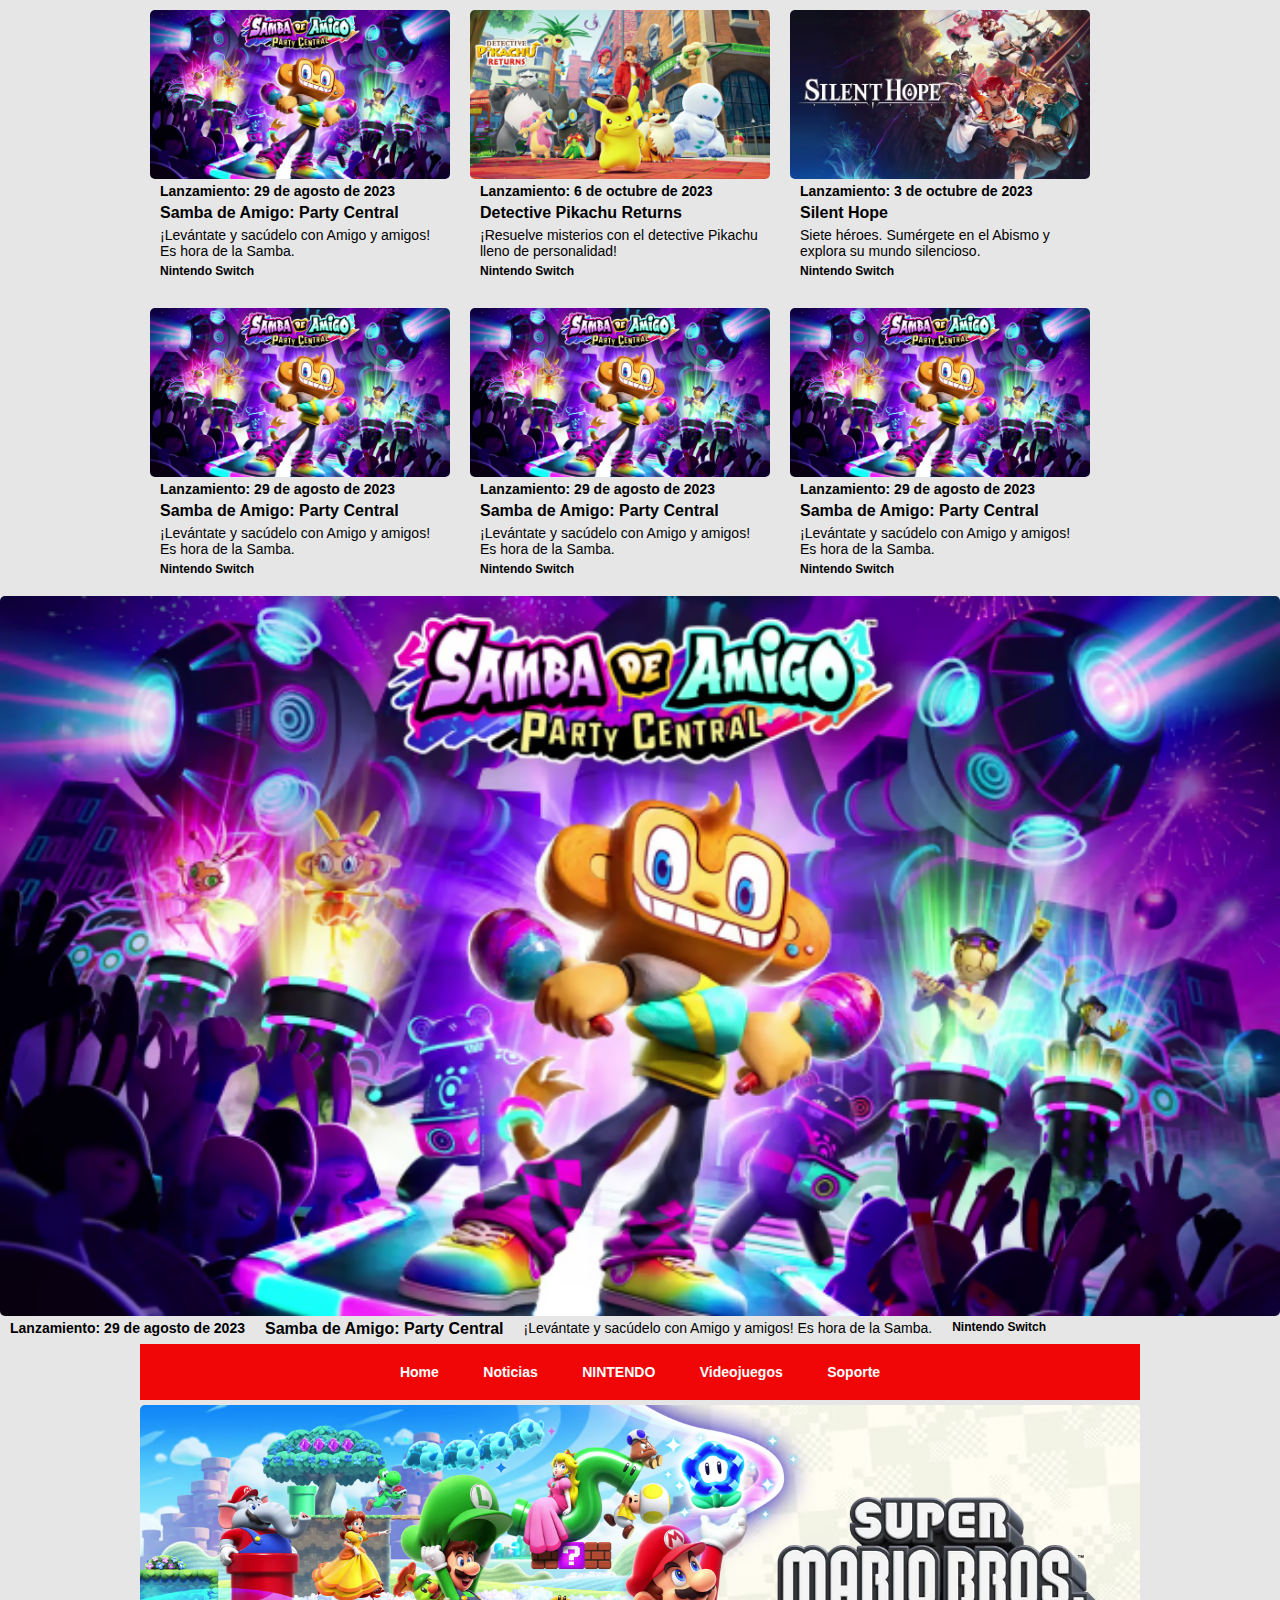
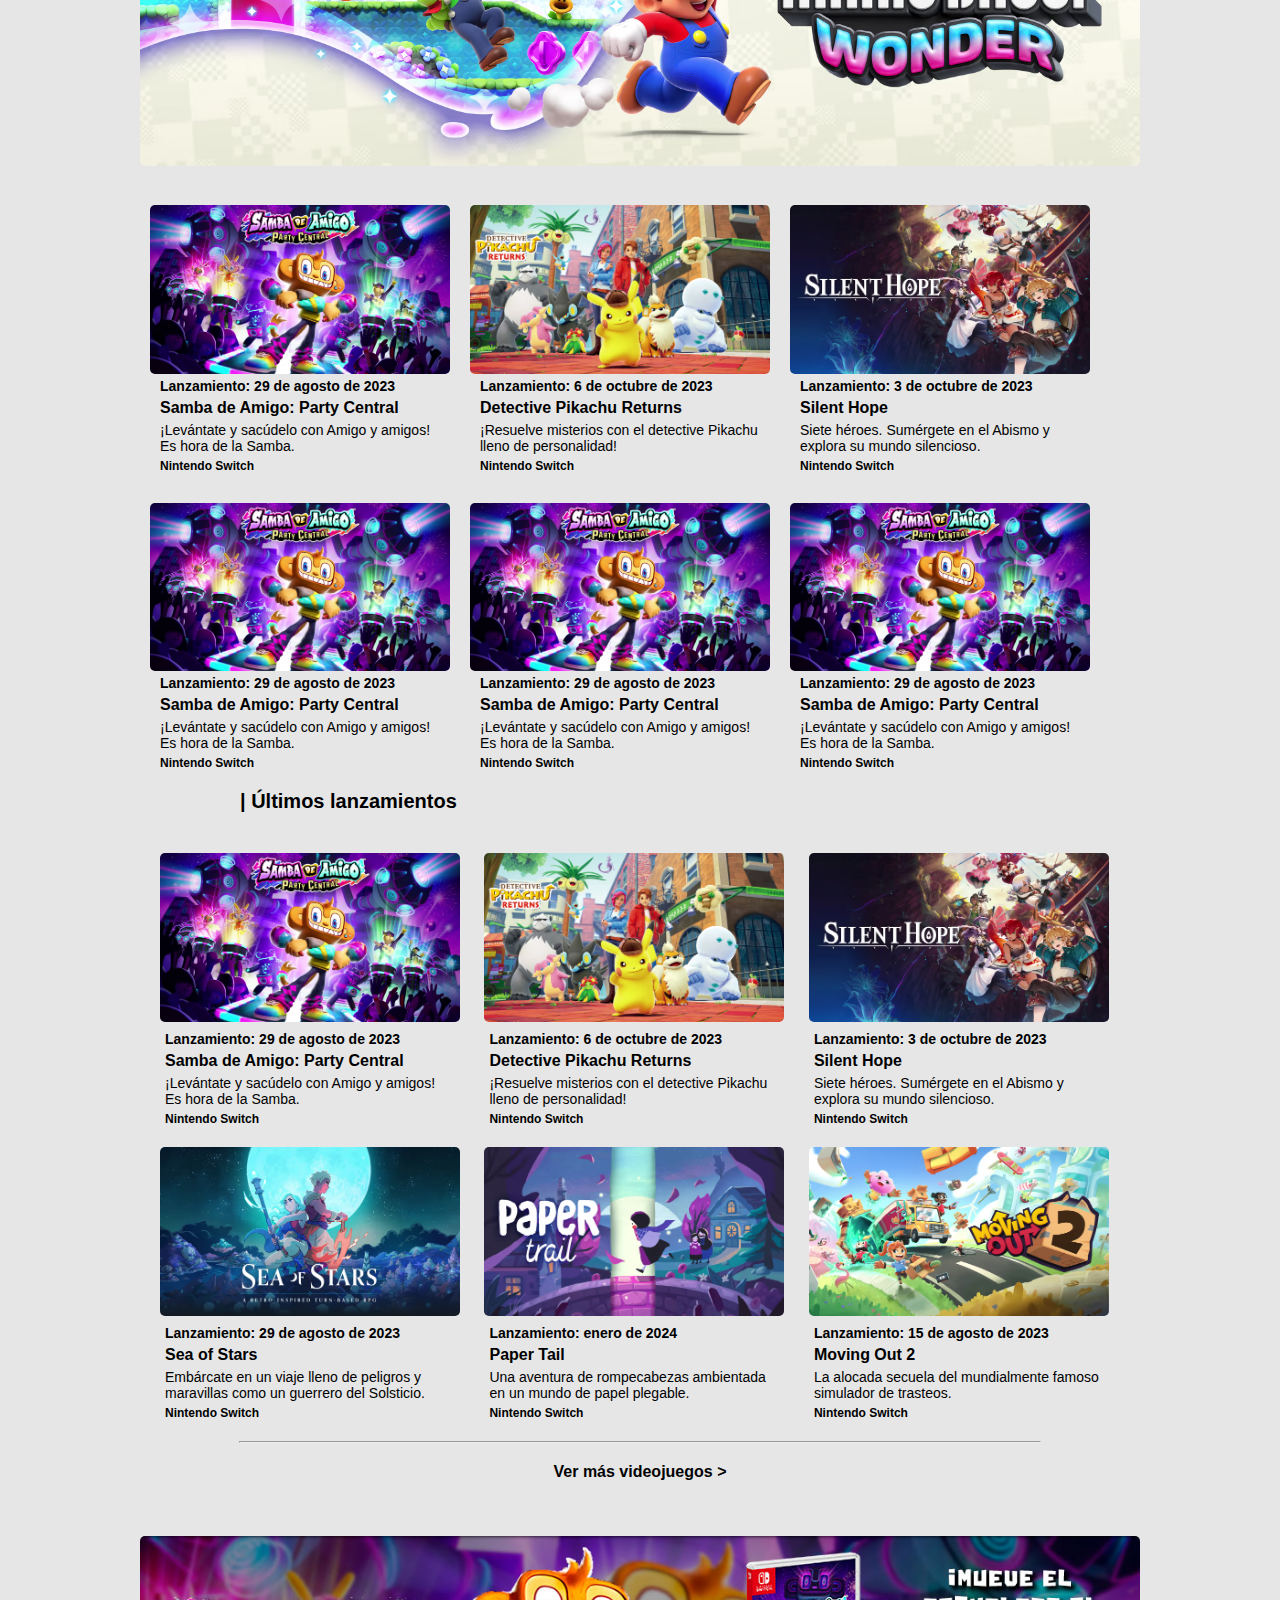
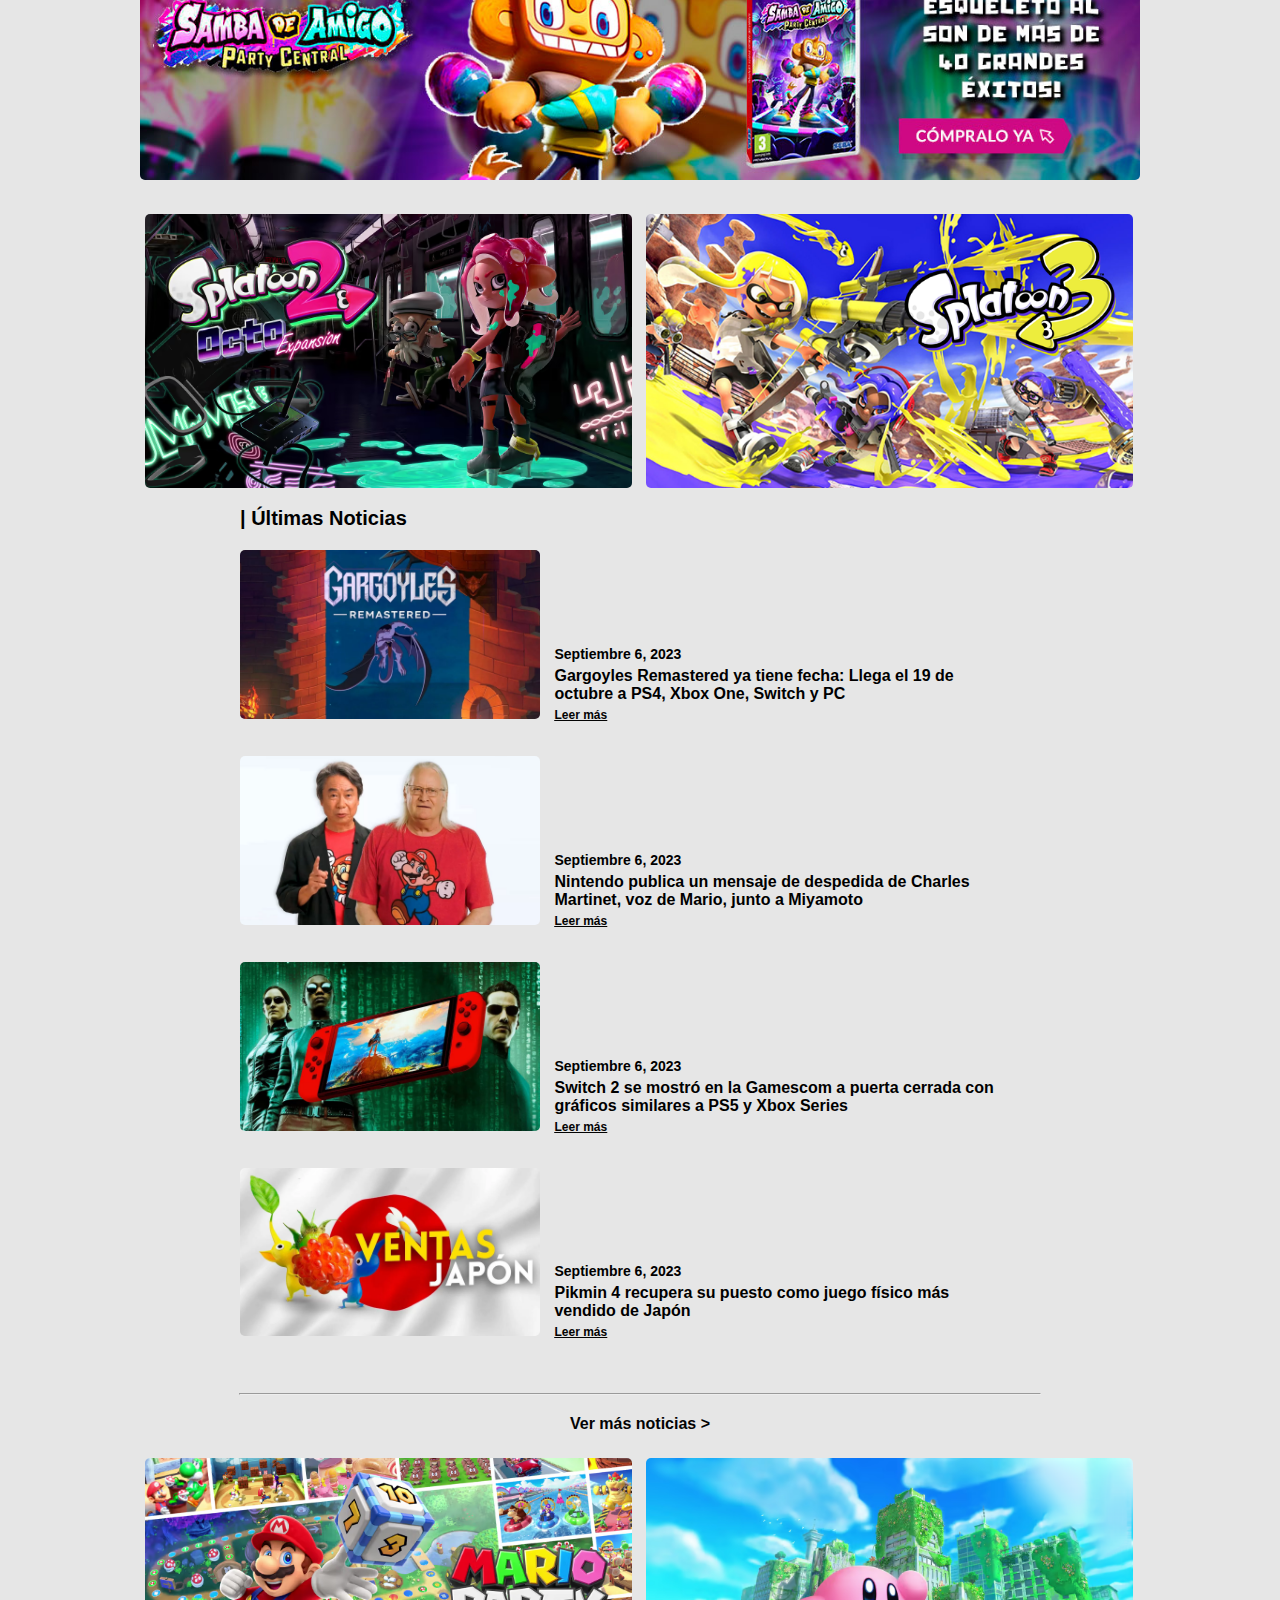
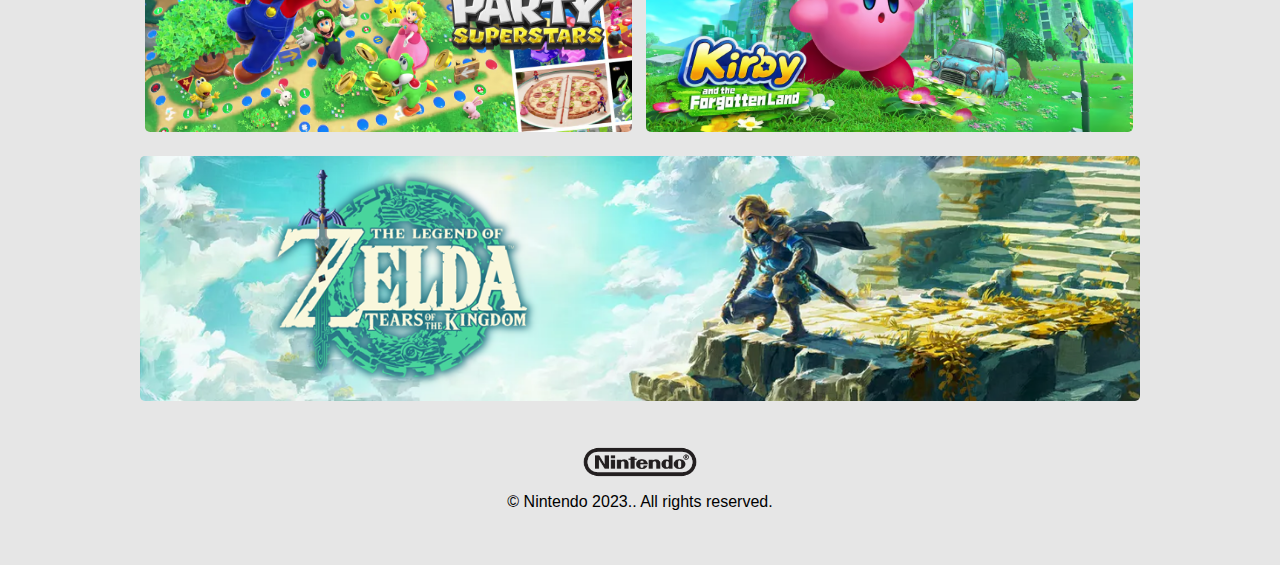
==== index.html @ fca63a93 "Main Page Design" ====
<!DOCTYPE html>
<html lang="en">

<head>
    <meta charset="UTF-8">
    <meta name="viewport" content="width=device-width, initial-scale=1.0">
    <link rel="stylesheet" href="./css/styles.css">
    <title>2daPreEntrega</title>
</head>

<body>


    <div class="flex-container">
        <div class="NintendoGameCard">
            <div class="Gameimg">
                <img src="./assets/img/Games/Samba de Amigo Party Central/Samba-de-Amigo-Party-Central-A.png"
                    alt="Samba de Amigo Party Central">
            </div>
            <div class="gameDate">
                <p>Lanzamiento: 29 de agosto de 2023</p>
            </div>
            <div class="gameTitle">
                <p>Samba de Amigo: Party Central</p>
            </div>
            <div class="gameDescription">
                <p>¡Levántate y sacúdelo con Amigo y amigos! Es hora de la Samba.</p>
            </div>
            <div class="gameReadmore">
                <p>Nintendo Switch</p>
            </div>
        </div>
        <div class="NintendoGameCard">
            <div class="Gameimg">
                <img src="./assets/img/Games/Detective Pikachu Returns/Detective-Pikachu-Returns.png"
                    alt="Detective Pikachu Returns">
            </div>
            <div class="gameDate">
                <p>Lanzamiento: 6 de octubre de 2023</p>
            </div>
            <div class="gameTitle">
                <p>Detective Pikachu Returns</p>
            </div>
            <div class="gameDescription">
                <p>¡Resuelve misterios con el detective Pikachu lleno de personalidad!</p>
            </div>
            <div class="gameReadmore">
                <p>Nintendo Switch</p>
            </div>
        </div>
        <div class="NintendoGameCard">
            <div class="Gameimg">
                <img src="./assets/img/Games/Silent Hope/Silent-Hope-A.png"
                    alt="Silent Hope">
            </div>
            <div class="gameDate">
                <p>Lanzamiento: 3 de octubre de 2023</p>
            </div>
            <div class="gameTitle">
                <p>Silent Hope</p>
            </div>
            <div class="gameDescription">
                <p>Siete héroes. Sumérgete en el Abismo y explora su mundo silencioso.</p>
            </div>
            <div class="gameReadmore">
                <p>Nintendo Switch</p>
            </div>
        </div>
        <div class="NintendoGameCard">
            <div class="Gameimg">
                <img src="./assets/img/Games/Samba de Amigo Party Central/Samba-de-Amigo-Party-Central-A.png"
                    alt="Samba de Amigo Party Central">
            </div>
            <div class="gameDate">
                <p>Lanzamiento: 29 de agosto de 2023</p>
            </div>
            <div class="gameTitle">
                <p>Samba de Amigo: Party Central</p>
            </div>
            <div class="gameDescription">
                <p>¡Levántate y sacúdelo con Amigo y amigos! Es hora de la Samba.</p>
            </div>
            <div class="gameReadmore">
                <p>Nintendo Switch</p>
            </div>
        </div>
        <div class="NintendoGameCard">
            <div class="Gameimg">
                <img src="./assets/img/Games/Samba de Amigo Party Central/Samba-de-Amigo-Party-Central-A.png"
                    alt="Samba de Amigo Party Central">
            </div>
            <div class="gameDate">
                <p>Lanzamiento: 29 de agosto de 2023</p>
            </div>
            <div class="gameTitle">
                <p>Samba de Amigo: Party Central</p>
            </div>
            <div class="gameDescription">
                <p>¡Levántate y sacúdelo con Amigo y amigos! Es hora de la Samba.</p>
            </div>
            <div class="gameReadmore">
                <p>Nintendo Switch</p>
            </div>
        </div>
        <div class="NintendoGameCard">
            <div class="Gameimg">
                <img src="./assets/img/Games/Samba de Amigo Party Central/Samba-de-Amigo-Party-Central-A.png"
                    alt="Samba de Amigo Party Central">
            </div>
            <div class="gameDate">
                <p>Lanzamiento: 29 de agosto de 2023</p>
            </div>
            <div class="gameTitle">
                <p>Samba de Amigo: Party Central</p>
            </div>
            <div class="gameDescription">
                <p>¡Levántate y sacúdelo con Amigo y amigos! Es hora de la Samba.</p>
            </div>
            <div class="gameReadmore">
                <p>Nintendo Switch</p>
            </div>
        </div>
      </div>









    <div class="NintendoGameCard">
        <div class="Gameimg">
            <img src="./assets/img/Games/Samba de Amigo Party Central/Samba-de-Amigo-Party-Central-A.png"
                alt="Samba de Amigo Party Central">
        </div>
        <div class="gameDate">
            <p>Lanzamiento: 29 de agosto de 2023</p>
        </div>
        <div class="gameTitle">
            <p>Samba de Amigo: Party Central</p>
        </div>
        <div class="gameDescription">
            <p>¡Levántate y sacúdelo con Amigo y amigos! Es hora de la Samba.</p>
        </div>
        <div class="gameReadmore">
            <p>Nintendo Switch</p>
        </div>
    </div>








    <div id="landingPage">

        <ul class="nav">
            <li><a href="#">Home</a></li>
            <li><a href="./pages/Noticias.html">Noticias</a></li>
            <li><a href="#">NINTENDO</a></li>
            <li><a href="#">Videojuegos</a></li>
            <li><a href="#">Soporte</a></li>
        </ul>

        <section class="mainBanner">
            <img src="./assets/img/Games/Super Mario Bros Wonder/Super-Mario-Bros-Wonder-Banner.png"
                alt="Super Mario Bros Wonder">
        </section>

        <div class="flex-container">
            <div class="NintendoGameCard">
                <div class="Gameimg">
                    <img src="./assets/img/Games/Samba de Amigo Party Central/Samba-de-Amigo-Party-Central-A.png"
                        alt="Samba de Amigo Party Central">
                </div>
                <div class="gameDate">
                    <p>Lanzamiento: 29 de agosto de 2023</p>
                </div>
                <div class="gameTitle">
                    <p>Samba de Amigo: Party Central</p>
                </div>
                <div class="gameDescription">
                    <p>¡Levántate y sacúdelo con Amigo y amigos! Es hora de la Samba.</p>
                </div>
                <div class="gameReadmore">
                    <p>Nintendo Switch</p>
                </div>
            </div>
            <div class="NintendoGameCard">
                <div class="Gameimg">
                    <img src="./assets/img/Games/Detective Pikachu Returns/Detective-Pikachu-Returns.png"
                        alt="Detective Pikachu Returns">
                </div>
                <div class="gameDate">
                    <p>Lanzamiento: 6 de octubre de 2023</p>
                </div>
                <div class="gameTitle">
                    <p>Detective Pikachu Returns</p>
                </div>
                <div class="gameDescription">
                    <p>¡Resuelve misterios con el detective Pikachu lleno de personalidad!</p>
                </div>
                <div class="gameReadmore">
                    <p>Nintendo Switch</p>
                </div>
            </div>
            <div class="NintendoGameCard">
                <div class="Gameimg">
                    <img src="./assets/img/Games/Silent Hope/Silent-Hope-A.png"
                        alt="Silent Hope">
                </div>
                <div class="gameDate">
                    <p>Lanzamiento: 3 de octubre de 2023</p>
                </div>
                <div class="gameTitle">
                    <p>Silent Hope</p>
                </div>
                <div class="gameDescription">
                    <p>Siete héroes. Sumérgete en el Abismo y explora su mundo silencioso.</p>
                </div>
                <div class="gameReadmore">
                    <p>Nintendo Switch</p>
                </div>
            </div>
            <div class="NintendoGameCard">
                <div class="Gameimg">
                    <img src="./assets/img/Games/Samba de Amigo Party Central/Samba-de-Amigo-Party-Central-A.png"
                        alt="Samba de Amigo Party Central">
                </div>
                <div class="gameDate">
                    <p>Lanzamiento: 29 de agosto de 2023</p>
                </div>
                <div class="gameTitle">
                    <p>Samba de Amigo: Party Central</p>
                </div>
                <div class="gameDescription">
                    <p>¡Levántate y sacúdelo con Amigo y amigos! Es hora de la Samba.</p>
                </div>
                <div class="gameReadmore">
                    <p>Nintendo Switch</p>
                </div>
            </div>
            <div class="NintendoGameCard">
                <div class="Gameimg">
                    <img src="./assets/img/Games/Samba de Amigo Party Central/Samba-de-Amigo-Party-Central-A.png"
                        alt="Samba de Amigo Party Central">
                </div>
                <div class="gameDate">
                    <p>Lanzamiento: 29 de agosto de 2023</p>
                </div>
                <div class="gameTitle">
                    <p>Samba de Amigo: Party Central</p>
                </div>
                <div class="gameDescription">
                    <p>¡Levántate y sacúdelo con Amigo y amigos! Es hora de la Samba.</p>
                </div>
                <div class="gameReadmore">
                    <p>Nintendo Switch</p>
                </div>
            </div>
            <div class="NintendoGameCard">
                <div class="Gameimg">
                    <img src="./assets/img/Games/Samba de Amigo Party Central/Samba-de-Amigo-Party-Central-A.png"
                        alt="Samba de Amigo Party Central">
                </div>
                <div class="gameDate">
                    <p>Lanzamiento: 29 de agosto de 2023</p>
                </div>
                <div class="gameTitle">
                    <p>Samba de Amigo: Party Central</p>
                </div>
                <div class="gameDescription">
                    <p>¡Levántate y sacúdelo con Amigo y amigos! Es hora de la Samba.</p>
                </div>
                <div class="gameReadmore">
                    <p>Nintendo Switch</p>
                </div>
            </div>
          </div>





        <section class="videogamesSection">
            <p class="sectionTitle">| Últimos lanzamientos</p>
            <article class="videogameCard">
                <div class="gameCard">
                    <div class="image-container">
                        <img src="./assets/img/Games/Samba de Amigo Party Central/Samba-de-Amigo-Party-Central-A.png"
                            alt="Samba de Amigo Party Central">
                    </div>
                    <div class="text-container">
                        <div class="date">
                            <p>Lanzamiento: 29 de agosto de 2023</p>
                        </div>
                        <div class="title">
                            <p>Samba de Amigo: Party Central</p>
                        </div>
                        <div class="description">
                            <p>¡Levántate y sacúdelo con Amigo y amigos! Es hora de la Samba.</p>
                        </div>
                        <div class="readmore">
                            <p>Nintendo Switch</p>
                        </div>
                    </div>
                </div>
            </article>
            <article class="videogameCard">
                <div class="gameCard">
                    <div class="image-container">
                        <img src="./assets/img/Games/Detective Pikachu Returns/Detective-Pikachu-Returns.png"
                            alt="Detective Pikachu Returns">
                    </div>
                    <div class="text-container">
                        <div class="date">
                            <p>Lanzamiento: 6 de octubre de 2023</p>
                        </div>
                        <p>
                        <div class="title">
                            <p>Detective Pikachu Returns</p>
                        </div>
                        </p>
                        <div class="description">
                            <p>¡Resuelve misterios con el detective Pikachu lleno de personalidad!</p>
                        </div>
                        <div class="readmore">
                            <p>Nintendo Switch</p>
                        </div>
                    </div>
                </div>
            </article>
            <article class="videogameCard">
                <div class="gameCard">
                    <div class="image-container">
                        <img src="./assets/img/Games/Silent Hope/Silent-Hope-A.png" alt="Silent Hope">
                    </div>
                    <div class="text-container">
                        <div class="date">
                            <p>Lanzamiento: 3 de octubre de 2023</p>
                        </div>
                        <div class="title">
                            <p>Silent Hope</p>
                        </div>
                        <div class="description">
                            <p>Siete héroes. Sumérgete en el Abismo y explora su mundo silencioso.</p>
                        </div>
                        <div class="readmore">
                            <p>Nintendo Switch</p>
                        </div>
                    </div>
                </div>
            </article>
            <article class="videogameCard">
                <div class="gameCard">
                    <div class="image-container">
                        <img src="./assets/img/Games/Sea of Stars/Sea-of-Stars-A.png" alt="Sea of Stars">
                    </div>
                    <div class="text-container">
                        <div class="date">
                            <p>Lanzamiento: 29 de agosto de 2023</p>
                        </div>
                        <div class="title">
                            <p>Sea of Stars</p>
                        </div>
                        <div class="description">
                            <p>Embárcate en un viaje lleno de peligros y maravillas como un guerrero del Solsticio.</p>
                        </div>
                        <div class="readmore">
                            <p>Nintendo Switch</p>
                        </div>
                    </div>
                </div>
            </article>
            <article class="videogameCard">
                <div class="gameCard">
                    <div class="image-container">
                        <img src="./assets/img/Games/Paper Trail/Paper-Trail-A.png" alt="Paper Tail">
                    </div>
                    <div class="text-container">
                        <div class="date">
                            <p>Lanzamiento: enero de 2024</p>
                        </div>
                        <div class="title">
                            <p>Paper Tail</p>
                        </div>
                        <div class="description">
                            <p>Una aventura de rompecabezas ambientada en un mundo de papel plegable.</p>
                        </div>
                        <div class="readmore">
                            <p>Nintendo Switch</p>
                        </div>
                    </div>
                </div>
            </article>
            <article class="videogameCard">
                <div class="gameCard">
                    <div class="image-container">
                        <img src="./assets/img/Games/Moving Out 2/Moving-Out-2-A.png" alt="Moving Out 2">
                    </div>
                    <div class="text-container">
                        <div class="date">
                            <p>Lanzamiento: 15 de agosto de 2023</p>
                        </div>
                        <div class="title">
                            <p>Moving Out 2</p>
                        </div>
                        <div class="description">
                            <p>La alocada secuela del mundialmente famoso simulador de trasteos.</p>
                        </div>
                        <div class="readmore">
                            <p>Nintendo Switch</p>
                        </div>
                    </div>
                </div>
            </article>
            <hr>
            <p class="viewMoreLink"><a href="./pages/Videojuegos.html">Ver más videojuegos ></a></p>
        </section>

        <section class="mainBanner">
            <img src="./assets/img/Banners/Samba-de-Amigo-Party-Central-Banner.jpg" alt="Samba de Amigo Party Central">
        </section>

        <section class="secondaryBanner">
            <div class="Banner">
                <img src="./assets/img/Games/Splatoon 2 Octo Expansion/Splatoon-2-Octo-Expansion-A.png"
                    alt="Splatoon 2 Octo Expansion">
            </div>
            <div class="Banner">
                <img src="./assets/img/Games/Splatoon 3/Splatoon-3.png" alt="Splatoon 3">
            </div>
        </section>



        <section class="newsSection">
            <p class="sectionTitle">| Últimas Noticias</p>
            <article class="news">
                <div class="image-container">
                    <img src="./assets/img/Noticias/A.webp" alt="Gargoyles Remastered">
                </div>
                <div class="news-text-container">
                    <div class="date">
                        <p>Septiembre 6, 2023</p>
                    </div>
                    <div class="title">
                        <p>Gargoyles Remastered ya tiene fecha: Llega el 19 de octubre a PS4, Xbox One, Switch y PC</p>
                    </div>
                    <div class="readmore">
                        <p><a href="#">Leer más</a></p>
                    </div>
                </div>
            </article>
            <article class="news">
                <div class="image-container">
                    <img src="./assets/img/Noticias/B.webp" alt="Mensaje de despedida de Charles Martinet">
                </div>
                <div class="news-text-container">
                    <div class="date">
                        <p>Septiembre 6, 2023</p>
                    </div>
                    <div class="title">
                        <p>Nintendo publica un mensaje de despedida de Charles Martinet, voz de Mario, junto a Miyamoto
                        </p>
                    </div>
                    <div class="readmore">
                        <p><a href="#">Leer más</a></p>
                    </div>
                </div>
            </article>
            <article class="news">
                <div class="image-container">
                    <img src="./assets/img/Noticias/C.webp" alt="Switch 2 se mostró en la Gamescom">
                </div>
                <div class="news-text-container">
                    <div class="date">
                        <p>Septiembre 6, 2023</p>
                    </div>
                    <div class="title">
                        <p>Switch 2 se mostró en la Gamescom a puerta cerrada con gráficos similares a PS5 y Xbox Series
                        </p>
                    </div>
                    <div class="readmore">
                        <p><a href="#">Leer más</a></p>
                    </div>
                </div>
            </article>
            <article class="news">
                <div class="image-container">
                    <img src="./assets/img/Noticias/D.webp" alt="Pikmin 4 más vendido">
                </div>
                <div class="news-text-container">
                    <div class="date">
                        <p>Septiembre 6, 2023</p>
                    </div>
                    <div class="title">
                        <p>Pikmin 4 recupera su puesto como juego físico más vendido de Japón</p>
                    </div>
                    <div class="readmore">
                        <p><a href="#">Leer más</a></p>
                    </div>
                </div>
            </article>
            <hr>
            <p class="viewMoreLink" id="linkBlack"><a href="./pages/Noticias.html">Ver más noticias ></a></p>
        </section>


        <section class="secondaryBanner">
            <div class="Banner">
                <img src="./assets/img/Games/Mario Party Superstars/Mario-Party-Superstars-A.png"
                    alt="Mario Party Superstars">
            </div>
            <div class="Banner">
                <img src="./assets/img/Games/Kirby and the Forgotten Land/Kirby-and the-Forgotten-Land-A.png"
                    alt="Kirby and the Forgotten Land">
            </div>
        </section>

        <section class="mainBanner">
            <img src="./assets/img/Banners/The-Legend-of-Zelda-Tears-of-the-Kingdom-Banner.png"
                alt="The Legend of Zelda Tears of the Kingdom">
        </section>

        <footer>
            <div class="logo">
                <img src="./assets/img/Logos/Nintendo.png" alt="Logo Nintendo">
            </div>
            <p>© Nintendo 2023.. All rights reserved.</p>
        </footer>





    </div>





</body>

</html>
---- css/styles.css ----
* {
    margin: 0;
    padding: 0;
}

@import url('https://fonts.googleapis.com/css2?family=Open+Sans:ital,wght@0,300;0,400;0,500;0,600;0,700;0,800;1,300;1,400;1,500;1,600;1,700;1,800&display=swap');

body {
    font-family: 'Open Sans', sans-serif;
    background-color: rgb(230, 230, 230);
}

#landingPage {
    width: 1000px;
    height: auto;
    background-color: rgb(230, 230, 230);
    margin: auto;
}

.nav {
    background-color: rgb(240, 6, 6);
    list-style-type: none;
    text-align: center;
    margin: 0;
    padding: 0;

}

.nav li {
    display: inline-block;
    font-size: 14px;
    padding: 20px;
    justify-content: center;
}

.nav li a {
    color: rgb(255, 255, 255);
    font-weight: bold;
    text-decoration: none;
}


.mainBanner {
    width: 1000px;
    height: auto;
    padding: 5px 0px 25px 0px;
}

img {
    width: 100%;
    border-radius: 5px;
}

.secondaryBanner {
    width: auto;
    height: auto;
    position: relative;
    align-content: center;
    padding: auto;
    padding-bottom: 10px;
}

.Banner {
    width: 487px;
    height: auto;
    align-content: center;
    padding: 5px;
    display: inline-block;
}



.videogamesSection {
    height: auto;
    align-content: center;
    position: relative;
    padding-bottom: 30px;
}

.videogameCard {
    width: 300px;
    height: 150px;
    margin: 10px;
    display: inline-block;
}

.gameCard {
    width: 300px;
    height: 300px;
    margin-bottom: 300px;
    padding: 10px;

}


.image-container {
    width: 300px;
    height: 150px;
    display: inline-block;
}

.text-container {
    width: 300px;
    height: 130px;

}

.news {
    width: 800px;
    height: auto;
    margin: auto;
    align-items: center;
    position: relative;

}

.sectionTitle {
    width: 800px;
    height: auto;
    margin: auto;
    padding-bottom: 20px;
    font-size: 20px;
    font-weight: 700;
}

.viewMoreLink {
    width: 800px;
    height: auto;
    margin: auto;
    text-align: center;
    padding-bottom: 20px;
    font-size: 16px;
    font-weight: 600;
}

.viewMoreLink a {
    color: rgb(3, 3, 3);
    font-weight: bold;
    text-decoration: none;
}

hr {
    width: 800px;
    margin: auto;
    margin-top: 20px;
    margin-bottom: 20px;
}

.news .readmore {
    text-decoration: underline;
}

.news-image-container {
    width: 300px;
    height: 150px;
    margin: 5px;
    display: inline-block;
}

.news-text-container {
    width: 470px;
    height: 110px;
    margin: 5px;
    display: inline-block;
}

.date {
    margin: 5px;
    font-size: 14px;
    font-weight: 600;
}

.title {
    margin: 5px;
    font-size: 16px;
    font-weight: 600;
}

.description {
    margin: 5px;
    font-size: 14px;
}

.readmore {
    margin: 5px;
    font-size: 12px;
    font-weight: 700;
}

.readmore a {
    color: rgb(3, 3, 3);
    font-weight: bold;
}

.pagination {
    list-style-type: none;
    text-align: center;
    margin: 0;
    padding: 0;

}

.pagination li {
    display: inline-block;
    font-size: 16px;
    padding: 15px;
}

.pagination a {
    color: rgb(3, 3, 3);
    font-weight: bold;
    text-decoration: none;
}



footer {
    width: auto;
    height: 100px;
    text-align: center;
    margin-top: 5px;
    margin-bottom: 30px;
}

.logo {
    width: 150px;
    margin: auto;
}




.flex-container {
    display: flex;
    flex-wrap: wrap;
    width: 1000px;
    height: auto;
    background-color: rgb(230, 230, 230);
    margin: auto;
}

.flex-container > div {
    width: 300px;
    margin: 10px;

}

.NintendoGameCard {
    width: 100%;
    height: auto;
    display: flex;
    flex-wrap: wrap;
}

.NintendoGameCard > .Gameimg {
    width: 100%;
    height: auto;
}

.NintendoGameCard > .gameDate,
.gameTitle,
.gameDescription,
.gameReadmore {
    margin: 0px 10px 5px 10px;
}

.gameDate {
    font-size: 14px;
    font-weight: 600;
}

.gameTitle {
    font-size: 16px;
    font-weight: 600;
}

.gameDescription {
    font-size: 14px;
}

.gameReadmore {
    margin-bottom: 10px;
    font-size: 12px;
    font-weight: 700;
}









@media (min-width: 100px) and (max-width: 800px) {


    #landingPage {
        width: 100%;
        height: auto;
        background-color: rgb(230, 230, 230);
        margin: auto;
    }

    hr {
        width: 200px;
        margin: auto;
        margin-top: 20px;
        margin-bottom: 20px;
    }

    .mainBanner {
        width: 100%;
        height: auto;
        padding: 5px 0px 25px 0px;
    }

    .secondaryBanner {
        width: 100%;
        height: auto;
    }

    .Banner {
        width: 100%;
        height: auto;
        align-content: center;
        padding: 5px;
        display: inline-block;
    }

    .viewMoreLink {
        width: 200px;
        height: auto;
        margin: auto;
        text-align: center;
        padding-bottom: 20px;
        font-size: 16px;
        font-weight: 600;
    }


    .flex-container {
        width: 100%;
        height: auto;
        background-color: rgb(230, 230, 230);
        margin: auto;
        display: flex;
        flex-wrap: nowrap;
        overflow-x: auto;
        -webkit-overflow-scrolling: touch;
        -ms-overflow-style: -ms-autohiding-scrollbar;

    }

    .container::-webkit-scrollbar {
        display: none;
      }

    .flex-container > div {
        width: 300px;
        height: auto;
        flex: 0 0 auto; 
        margin-bottom: auto;

    }

    .NintendoGameCard {
        width: 95%;
        height: auto;
        margin: auto;
        display: flex;
        flex-wrap: wrap;
    }

    .news {
        width: 200px;
        height: auto;
        margin: auto;
        align-items: center;
        position: relative;
        display: none;;
    
    }
    
    .sectionTitle {
        width: 200px;
        height: auto;
        margin: auto;
        padding-bottom: 20px;
        font-size: 20px;
        font-weight: 700;
    }
    
    .viewMoreLink {
        width: 200px;
        height: auto;
        margin: auto;
        text-align: center;
        padding-bottom: 20px;
        font-size: 16px;
        font-weight: 600;
    }

}
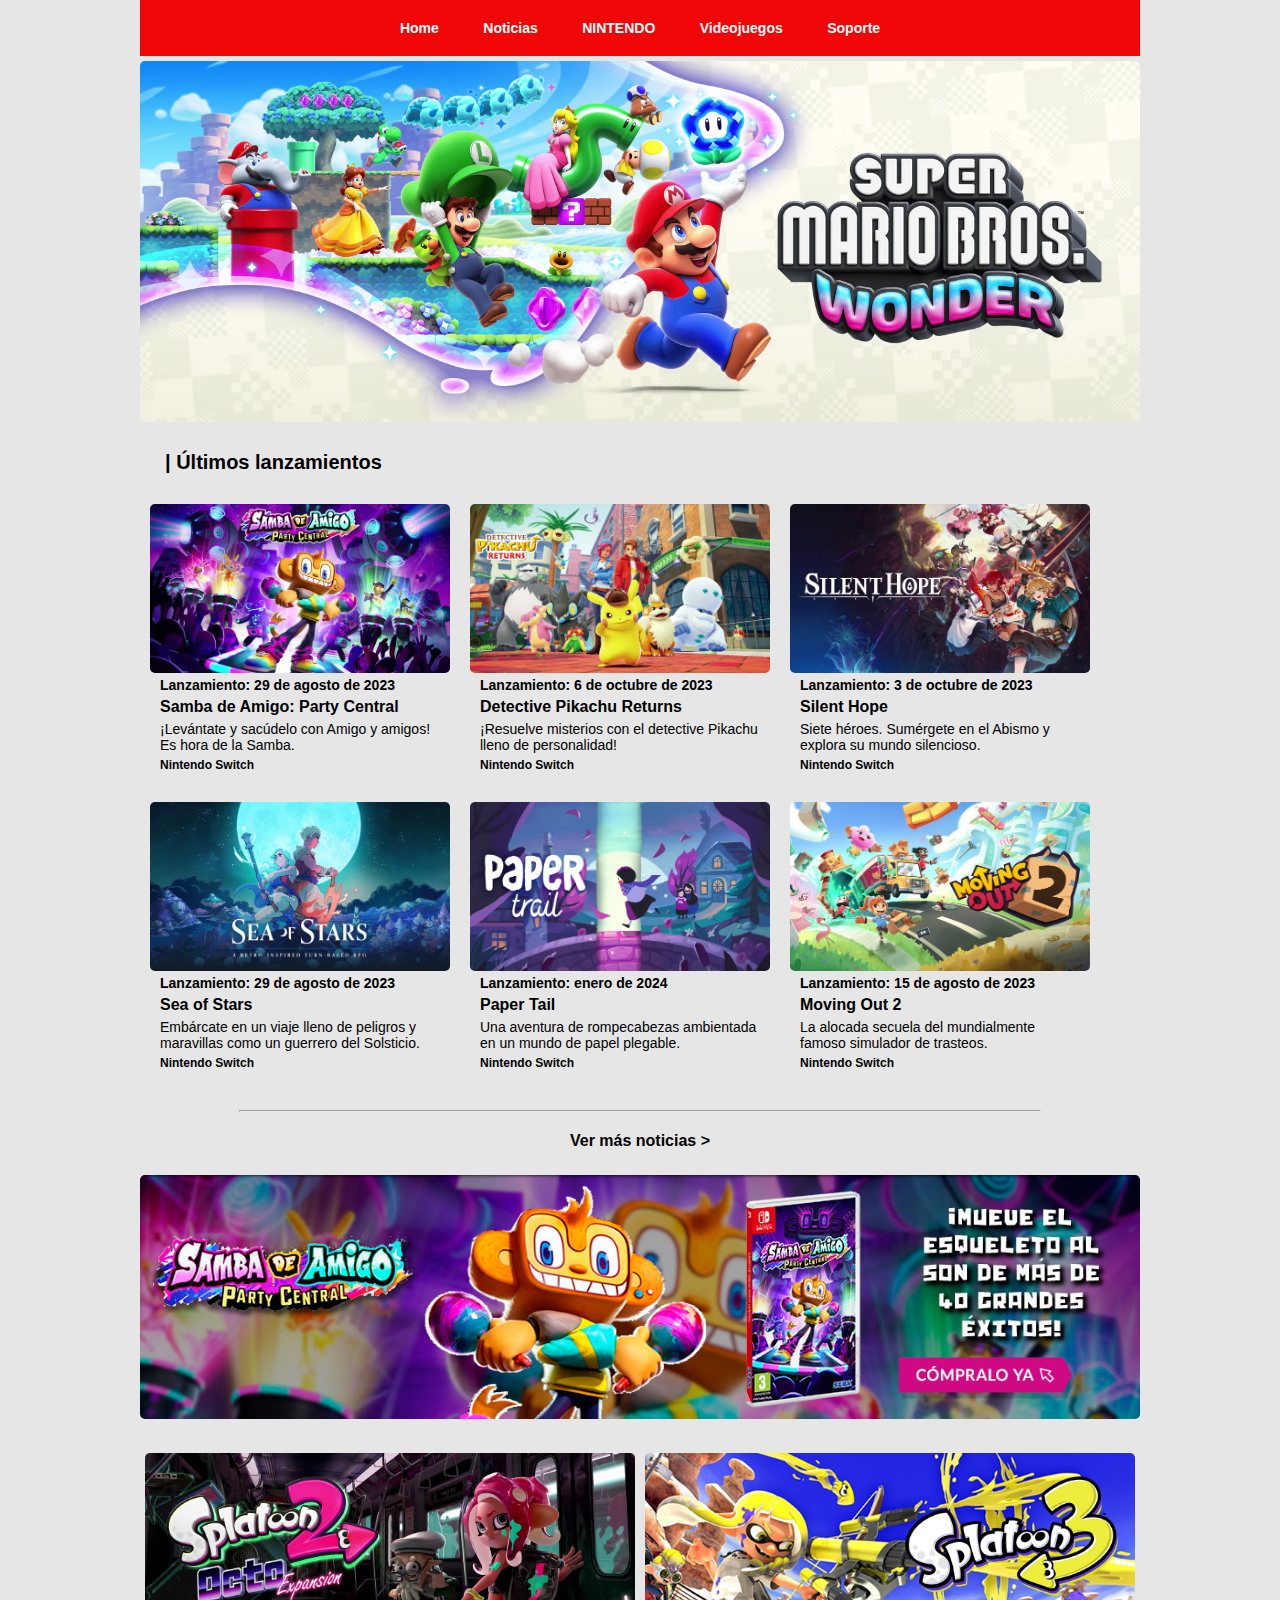
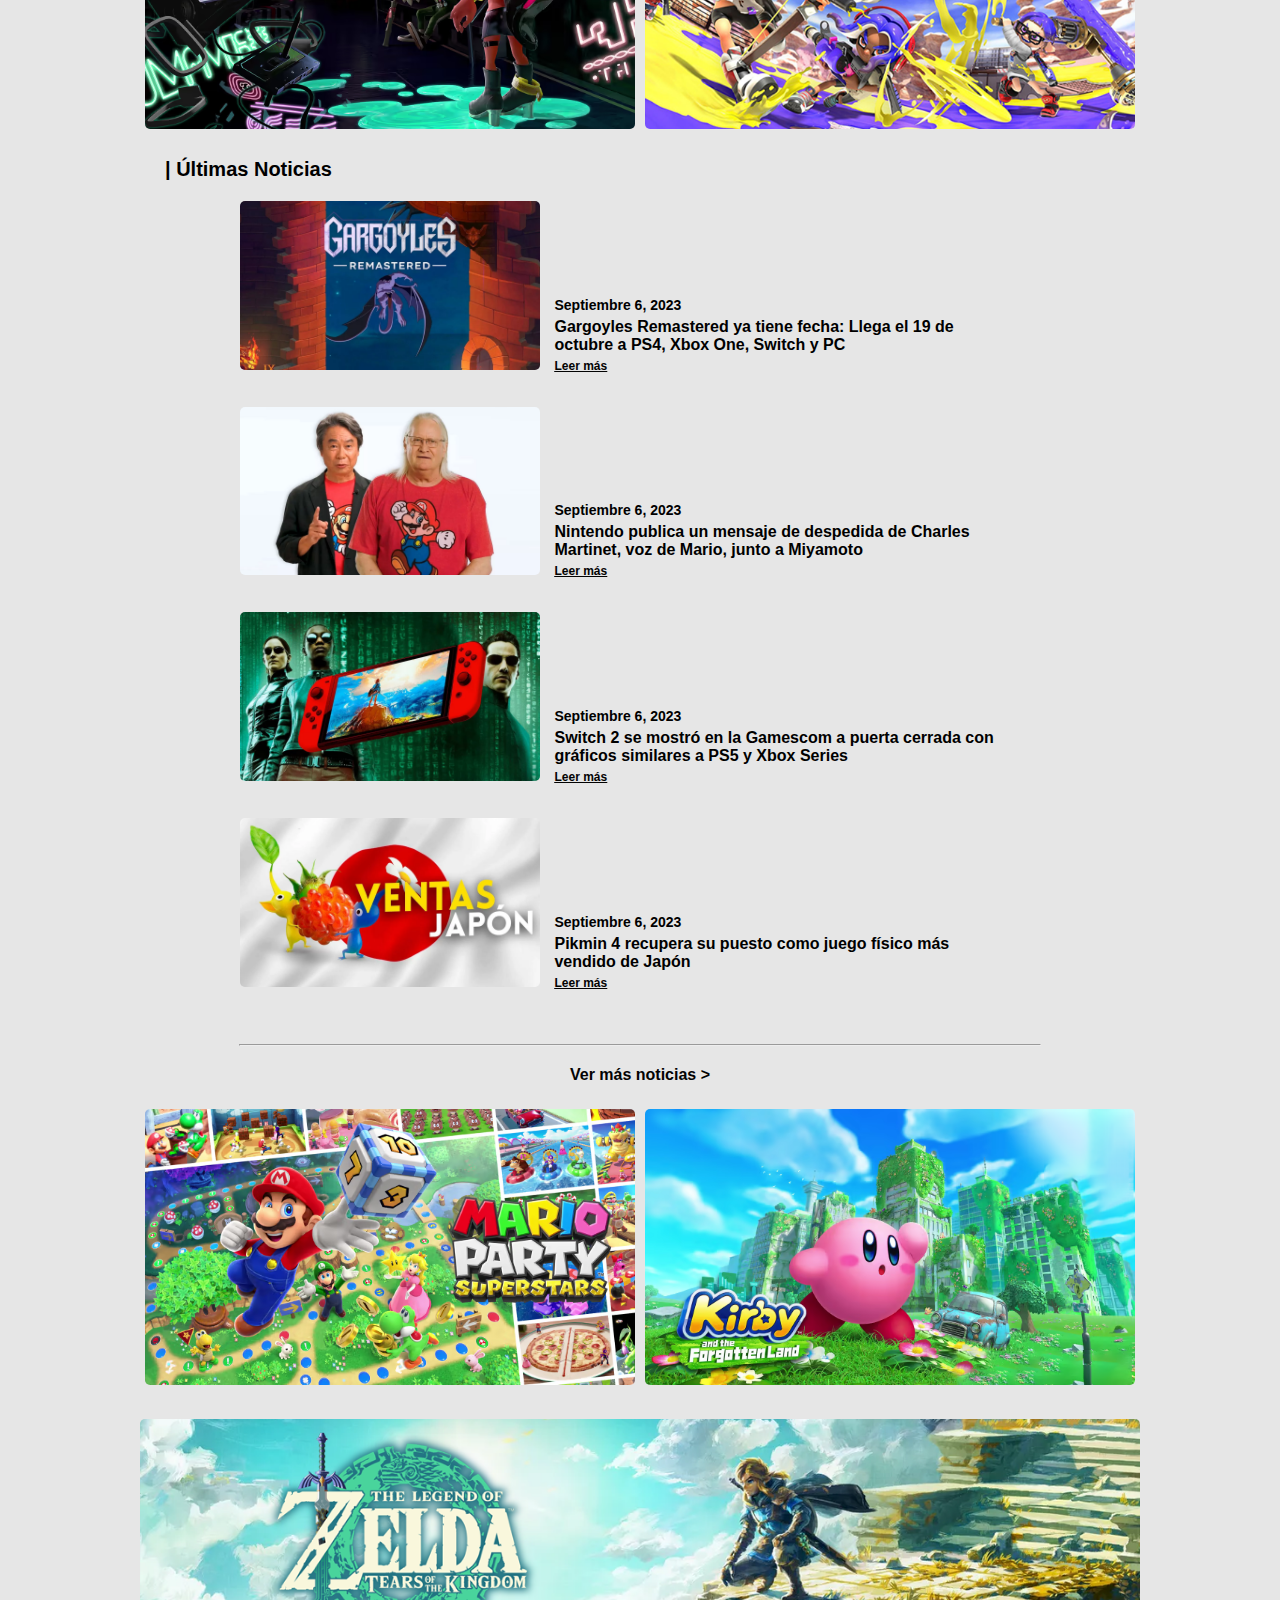
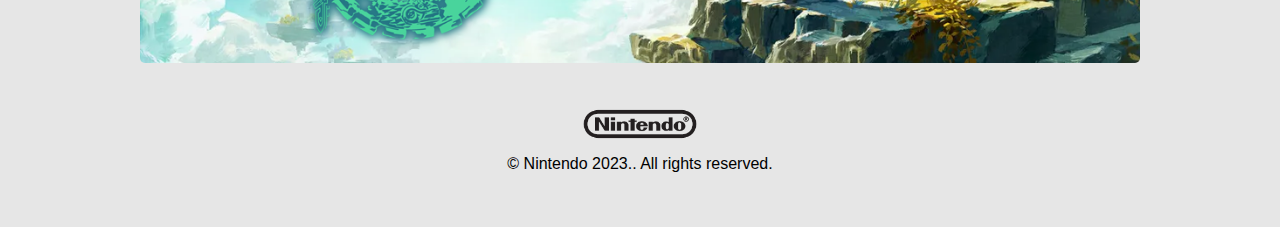
==== commit a6f766c4: "Home Design" ====
--- a/index.html
+++ b/index.html
@@ -9,149 +9,6 @@
 </head>
 
 <body>
-
-
-    <div class="flex-container">
-        <div class="NintendoGameCard">
-            <div class="Gameimg">
-                <img src="./assets/img/Games/Samba de Amigo Party Central/Samba-de-Amigo-Party-Central-A.png"
-                    alt="Samba de Amigo Party Central">
-            </div>
-            <div class="gameDate">
-                <p>Lanzamiento: 29 de agosto de 2023</p>
-            </div>
-            <div class="gameTitle">
-                <p>Samba de Amigo: Party Central</p>
-            </div>
-            <div class="gameDescription">
-                <p>¡Levántate y sacúdelo con Amigo y amigos! Es hora de la Samba.</p>
-            </div>
-            <div class="gameReadmore">
-                <p>Nintendo Switch</p>
-            </div>
-        </div>
-        <div class="NintendoGameCard">
-            <div class="Gameimg">
-                <img src="./assets/img/Games/Detective Pikachu Returns/Detective-Pikachu-Returns.png"
-                    alt="Detective Pikachu Returns">
-            </div>
-            <div class="gameDate">
-                <p>Lanzamiento: 6 de octubre de 2023</p>
-            </div>
-            <div class="gameTitle">
-                <p>Detective Pikachu Returns</p>
-            </div>
-            <div class="gameDescription">
-                <p>¡Resuelve misterios con el detective Pikachu lleno de personalidad!</p>
-            </div>
-            <div class="gameReadmore">
-                <p>Nintendo Switch</p>
-            </div>
-        </div>
-        <div class="NintendoGameCard">
-            <div class="Gameimg">
-                <img src="./assets/img/Games/Silent Hope/Silent-Hope-A.png"
-                    alt="Silent Hope">
-            </div>
-            <div class="gameDate">
-                <p>Lanzamiento: 3 de octubre de 2023</p>
-            </div>
-            <div class="gameTitle">
-                <p>Silent Hope</p>
-            </div>
-            <div class="gameDescription">
-                <p>Siete héroes. Sumérgete en el Abismo y explora su mundo silencioso.</p>
-            </div>
-            <div class="gameReadmore">
-                <p>Nintendo Switch</p>
-            </div>
-        </div>
-        <div class="NintendoGameCard">
-            <div class="Gameimg">
-                <img src="./assets/img/Games/Samba de Amigo Party Central/Samba-de-Amigo-Party-Central-A.png"
-                    alt="Samba de Amigo Party Central">
-            </div>
-            <div class="gameDate">
-                <p>Lanzamiento: 29 de agosto de 2023</p>
-            </div>
-            <div class="gameTitle">
-                <p>Samba de Amigo: Party Central</p>
-            </div>
-            <div class="gameDescription">
-                <p>¡Levántate y sacúdelo con Amigo y amigos! Es hora de la Samba.</p>
-            </div>
-            <div class="gameReadmore">
-                <p>Nintendo Switch</p>
-            </div>
-        </div>
-        <div class="NintendoGameCard">
-            <div class="Gameimg">
-                <img src="./assets/img/Games/Samba de Amigo Party Central/Samba-de-Amigo-Party-Central-A.png"
-                    alt="Samba de Amigo Party Central">
-            </div>
-            <div class="gameDate">
-                <p>Lanzamiento: 29 de agosto de 2023</p>
-            </div>
-            <div class="gameTitle">
-                <p>Samba de Amigo: Party Central</p>
-            </div>
-            <div class="gameDescription">
-                <p>¡Levántate y sacúdelo con Amigo y amigos! Es hora de la Samba.</p>
-            </div>
-            <div class="gameReadmore">
-                <p>Nintendo Switch</p>
-            </div>
-        </div>
-        <div class="NintendoGameCard">
-            <div class="Gameimg">
-                <img src="./assets/img/Games/Samba de Amigo Party Central/Samba-de-Amigo-Party-Central-A.png"
-                    alt="Samba de Amigo Party Central">
-            </div>
-            <div class="gameDate">
-                <p>Lanzamiento: 29 de agosto de 2023</p>
-            </div>
-            <div class="gameTitle">
-                <p>Samba de Amigo: Party Central</p>
-            </div>
-            <div class="gameDescription">
-                <p>¡Levántate y sacúdelo con Amigo y amigos! Es hora de la Samba.</p>
-            </div>
-            <div class="gameReadmore">
-                <p>Nintendo Switch</p>
-            </div>
-        </div>
-      </div>
-
-
-
-
-
-
-
-
-
-    <div class="NintendoGameCard">
-        <div class="Gameimg">
-            <img src="./assets/img/Games/Samba de Amigo Party Central/Samba-de-Amigo-Party-Central-A.png"
-                alt="Samba de Amigo Party Central">
-        </div>
-        <div class="gameDate">
-            <p>Lanzamiento: 29 de agosto de 2023</p>
-        </div>
-        <div class="gameTitle">
-            <p>Samba de Amigo: Party Central</p>
-        </div>
-        <div class="gameDescription">
-            <p>¡Levántate y sacúdelo con Amigo y amigos! Es hora de la Samba.</p>
-        </div>
-        <div class="gameReadmore">
-            <p>Nintendo Switch</p>
-        </div>
-    </div>
-
-
-
-
 
 
 
@@ -167,9 +24,12 @@
         </ul>
 
         <section class="mainBanner">
-            <img src="./assets/img/Games/Super Mario Bros Wonder/Super-Mario-Bros-Wonder-Banner.png"
+            <img id="mainBanner" src="./assets/img/Games/Super Mario Bros Wonder/Super-Mario-Bros-Wonder-Banner.png"
                 alt="Super Mario Bros Wonder">
         </section>
+
+        <section class="sectionTitle">| Últimos lanzamientos</section>
+
 
         <div class="flex-container">
             <div class="NintendoGameCard">
@@ -228,202 +88,64 @@
             </div>
             <div class="NintendoGameCard">
                 <div class="Gameimg">
-                    <img src="./assets/img/Games/Samba de Amigo Party Central/Samba-de-Amigo-Party-Central-A.png"
-                        alt="Samba de Amigo Party Central">
+                    <img src="./assets/img/Games/Sea of Stars/Sea-of-Stars-A.png"
+                        alt="Sea of Stars">
                 </div>
                 <div class="gameDate">
                     <p>Lanzamiento: 29 de agosto de 2023</p>
                 </div>
                 <div class="gameTitle">
-                    <p>Samba de Amigo: Party Central</p>
-                </div>
-                <div class="gameDescription">
-                    <p>¡Levántate y sacúdelo con Amigo y amigos! Es hora de la Samba.</p>
-                </div>
-                <div class="gameReadmore">
-                    <p>Nintendo Switch</p>
-                </div>
-            </div>
-            <div class="NintendoGameCard">
-                <div class="Gameimg">
-                    <img src="./assets/img/Games/Samba de Amigo Party Central/Samba-de-Amigo-Party-Central-A.png"
-                        alt="Samba de Amigo Party Central">
-                </div>
-                <div class="gameDate">
-                    <p>Lanzamiento: 29 de agosto de 2023</p>
-                </div>
-                <div class="gameTitle">
-                    <p>Samba de Amigo: Party Central</p>
-                </div>
-                <div class="gameDescription">
-                    <p>¡Levántate y sacúdelo con Amigo y amigos! Es hora de la Samba.</p>
-                </div>
-                <div class="gameReadmore">
-                    <p>Nintendo Switch</p>
-                </div>
-            </div>
-            <div class="NintendoGameCard">
-                <div class="Gameimg">
-                    <img src="./assets/img/Games/Samba de Amigo Party Central/Samba-de-Amigo-Party-Central-A.png"
-                        alt="Samba de Amigo Party Central">
-                </div>
-                <div class="gameDate">
-                    <p>Lanzamiento: 29 de agosto de 2023</p>
-                </div>
-                <div class="gameTitle">
-                    <p>Samba de Amigo: Party Central</p>
-                </div>
-                <div class="gameDescription">
-                    <p>¡Levántate y sacúdelo con Amigo y amigos! Es hora de la Samba.</p>
+                    <p>Sea of Stars</p>
+                </div>
+                <div class="gameDescription">
+                    <p>Embárcate en un viaje lleno de peligros y maravillas como un guerrero del Solsticio.</p>
+                </div>
+                <div class="gameReadmore">
+                    <p>Nintendo Switch</p>
+                </div>
+            </div>
+            <div class="NintendoGameCard">
+                <div class="Gameimg">
+                    <img src="./assets/img/Games/Paper Trail/Paper-Trail-A.png"
+                        alt="Paper Tail">
+                </div>
+                <div class="gameDate">
+                    <p>Lanzamiento: enero de 2024</p>
+                </div>
+                <div class="gameTitle">
+                    <p>Paper Tail</p>
+                </div>
+                <div class="gameDescription">
+                    <p>Una aventura de rompecabezas ambientada en un mundo de papel plegable.</p>
+                </div>
+                <div class="gameReadmore">
+                    <p>Nintendo Switch</p>
+                </div>
+            </div>
+            <div class="NintendoGameCard">
+                <div class="Gameimg">
+                    <img src="./assets/img/Games/Moving Out 2/Moving-Out-2-A.png"
+                        alt="Moving Out 2">
+                </div>
+                <div class="gameDate">
+                    <p>Lanzamiento: 15 de agosto de 2023</p>
+                </div>
+                <div class="gameTitle">
+                    <p>Moving Out 2</p>
+                </div>
+                <div class="gameDescription">
+                    <p>La alocada secuela del mundialmente famoso simulador de trasteos.</p>
                 </div>
                 <div class="gameReadmore">
                     <p>Nintendo Switch</p>
                 </div>
             </div>
           </div>
-
-
-
-
-
-        <section class="videogamesSection">
-            <p class="sectionTitle">| Últimos lanzamientos</p>
-            <article class="videogameCard">
-                <div class="gameCard">
-                    <div class="image-container">
-                        <img src="./assets/img/Games/Samba de Amigo Party Central/Samba-de-Amigo-Party-Central-A.png"
-                            alt="Samba de Amigo Party Central">
-                    </div>
-                    <div class="text-container">
-                        <div class="date">
-                            <p>Lanzamiento: 29 de agosto de 2023</p>
-                        </div>
-                        <div class="title">
-                            <p>Samba de Amigo: Party Central</p>
-                        </div>
-                        <div class="description">
-                            <p>¡Levántate y sacúdelo con Amigo y amigos! Es hora de la Samba.</p>
-                        </div>
-                        <div class="readmore">
-                            <p>Nintendo Switch</p>
-                        </div>
-                    </div>
-                </div>
-            </article>
-            <article class="videogameCard">
-                <div class="gameCard">
-                    <div class="image-container">
-                        <img src="./assets/img/Games/Detective Pikachu Returns/Detective-Pikachu-Returns.png"
-                            alt="Detective Pikachu Returns">
-                    </div>
-                    <div class="text-container">
-                        <div class="date">
-                            <p>Lanzamiento: 6 de octubre de 2023</p>
-                        </div>
-                        <p>
-                        <div class="title">
-                            <p>Detective Pikachu Returns</p>
-                        </div>
-                        </p>
-                        <div class="description">
-                            <p>¡Resuelve misterios con el detective Pikachu lleno de personalidad!</p>
-                        </div>
-                        <div class="readmore">
-                            <p>Nintendo Switch</p>
-                        </div>
-                    </div>
-                </div>
-            </article>
-            <article class="videogameCard">
-                <div class="gameCard">
-                    <div class="image-container">
-                        <img src="./assets/img/Games/Silent Hope/Silent-Hope-A.png" alt="Silent Hope">
-                    </div>
-                    <div class="text-container">
-                        <div class="date">
-                            <p>Lanzamiento: 3 de octubre de 2023</p>
-                        </div>
-                        <div class="title">
-                            <p>Silent Hope</p>
-                        </div>
-                        <div class="description">
-                            <p>Siete héroes. Sumérgete en el Abismo y explora su mundo silencioso.</p>
-                        </div>
-                        <div class="readmore">
-                            <p>Nintendo Switch</p>
-                        </div>
-                    </div>
-                </div>
-            </article>
-            <article class="videogameCard">
-                <div class="gameCard">
-                    <div class="image-container">
-                        <img src="./assets/img/Games/Sea of Stars/Sea-of-Stars-A.png" alt="Sea of Stars">
-                    </div>
-                    <div class="text-container">
-                        <div class="date">
-                            <p>Lanzamiento: 29 de agosto de 2023</p>
-                        </div>
-                        <div class="title">
-                            <p>Sea of Stars</p>
-                        </div>
-                        <div class="description">
-                            <p>Embárcate en un viaje lleno de peligros y maravillas como un guerrero del Solsticio.</p>
-                        </div>
-                        <div class="readmore">
-                            <p>Nintendo Switch</p>
-                        </div>
-                    </div>
-                </div>
-            </article>
-            <article class="videogameCard">
-                <div class="gameCard">
-                    <div class="image-container">
-                        <img src="./assets/img/Games/Paper Trail/Paper-Trail-A.png" alt="Paper Tail">
-                    </div>
-                    <div class="text-container">
-                        <div class="date">
-                            <p>Lanzamiento: enero de 2024</p>
-                        </div>
-                        <div class="title">
-                            <p>Paper Tail</p>
-                        </div>
-                        <div class="description">
-                            <p>Una aventura de rompecabezas ambientada en un mundo de papel plegable.</p>
-                        </div>
-                        <div class="readmore">
-                            <p>Nintendo Switch</p>
-                        </div>
-                    </div>
-                </div>
-            </article>
-            <article class="videogameCard">
-                <div class="gameCard">
-                    <div class="image-container">
-                        <img src="./assets/img/Games/Moving Out 2/Moving-Out-2-A.png" alt="Moving Out 2">
-                    </div>
-                    <div class="text-container">
-                        <div class="date">
-                            <p>Lanzamiento: 15 de agosto de 2023</p>
-                        </div>
-                        <div class="title">
-                            <p>Moving Out 2</p>
-                        </div>
-                        <div class="description">
-                            <p>La alocada secuela del mundialmente famoso simulador de trasteos.</p>
-                        </div>
-                        <div class="readmore">
-                            <p>Nintendo Switch</p>
-                        </div>
-                    </div>
-                </div>
-            </article>
-            <hr>
-            <p class="viewMoreLink"><a href="./pages/Videojuegos.html">Ver más videojuegos ></a></p>
-        </section>
+        <hr>
+        <section class="viewMoreLink" id="linkBlack"><a href="./pages/Noticias.html">Ver más noticias ></a></section>
 
         <section class="mainBanner">
-            <img src="./assets/img/Banners/Samba-de-Amigo-Party-Central-Banner.jpg" alt="Samba de Amigo Party Central">
+            <img  id="sambaAmigoBanner"  src="./assets/img/Banners/Samba-de-Amigo-Party-Central-Banner.jpg" alt="Samba de Amigo Party Central">
         </section>
 
         <section class="secondaryBanner">
@@ -523,7 +245,7 @@
         </section>
 
         <section class="mainBanner">
-            <img src="./assets/img/Banners/The-Legend-of-Zelda-Tears-of-the-Kingdom-Banner.png"
+            <img id="tearsOfKingdomBanner" src="./assets/img/Banners/The-Legend-of-Zelda-Tears-of-the-Kingdom-Banner.png"
                 alt="The Legend of Zelda Tears of the Kingdom">
         </section>
 
--- a/css/styles.css
+++ b/css/styles.css
@@ -52,21 +52,23 @@
 }
 
 .secondaryBanner {
-    width: auto;
-    height: auto;
-    position: relative;
+    display: flex;
+    flex-wrap: wrap;
+    width: 100%;
+    height: auto;
+    background-color: rgb(230, 230, 230);
+    margin: auto;
+}
+
+.secondaryBanner>div {
+    width: 49%;
+    padding: 5px;
+    margin: 0px 0px 20px 0px;
+    height: auto;
     align-content: center;
-    padding: auto;
-    padding-bottom: 10px;
-}
-
-.Banner {
-    width: 487px;
-    height: auto;
-    align-content: center;
-    padding: 5px;
-    display: inline-block;
-}
+    display: inline-block;
+}
+
 
 
 
@@ -115,7 +117,7 @@
 }
 
 .sectionTitle {
-    width: 800px;
+    width: 950px;
     height: auto;
     margin: auto;
     padding-bottom: 20px;
@@ -239,7 +241,7 @@
     margin: auto;
 }
 
-.flex-container > div {
+.flex-container>div {
     width: 300px;
     margin: 10px;
 
@@ -287,12 +289,7 @@
 
 
 
-
-
-
-
-
-@media (min-width: 100px) and (max-width: 800px) {
+@media (min-width: 100px) and (max-width: 500px) {
 
 
     #landingPage {
@@ -303,7 +300,7 @@
     }
 
     hr {
-        width: 200px;
+        width: 80%;
         margin: auto;
         margin-top: 20px;
         margin-bottom: 20px;
@@ -315,18 +312,55 @@
         padding: 5px 0px 25px 0px;
     }
 
+    #mainBanner {
+        content: url("../assets/img/Banners/Super-Mario-Bros-Wonder-Banner-Vertical-C.jpg");
+        width: 100%;
+        margin: auto;
+    }
+
+    #sambaAmigoBanner {
+        content: url("../assets/img/Banners/Samba-de-Amigo-Party-Central-Banner-V-B.jpg");
+        width: 100%;
+        margin: auto;
+    }
+
+    #tearsOfKingdomBanner {
+        content: url("../assets/img/Banners/The-Legend-of-Zelda-Tears-of-the-Kingdom-Banner-V-B.png");
+        width: 100%;
+        margin: auto;
+    }
+
     .secondaryBanner {
-        width: 100%;
-        height: auto;
-    }
-
-    .Banner {
-        width: 100%;
+        display: flex;
+        flex-wrap: wrap;
+        width: 100%;
+        height: auto;
+        background-color: rgb(230, 230, 230);
+        margin: auto;
+        margin-bottom: 20px;
+    }
+
+    .secondaryBanner>div {
+        width: 100%;
+        padding: 5px;
+        margin: 0px 0px 0px 0px;
         height: auto;
         align-content: center;
-        padding: 5px;
         display: inline-block;
     }
+
+    .sectionTitle {
+        width: 100%;
+        height: auto;
+        padding-left: 30px;
+        margin-bottom: 10px;
+        font-size: 20px;
+        font-weight: 700;
+        float: left;
+    }
+
+
+
 
     .viewMoreLink {
         width: 200px;
@@ -344,22 +378,25 @@
         height: auto;
         background-color: rgb(230, 230, 230);
         margin: auto;
+        margin-bottom: 5px;
         display: flex;
         flex-wrap: nowrap;
         overflow-x: auto;
+        overflow: scroll;
         -webkit-overflow-scrolling: touch;
         -ms-overflow-style: -ms-autohiding-scrollbar;
+        z-index: 0;
 
     }
 
     .container::-webkit-scrollbar {
         display: none;
-      }
-
-    .flex-container > div {
+    }
+
+    .flex-container>div {
         width: 300px;
         height: auto;
-        flex: 0 0 auto; 
+        flex: 0 0 auto;
         margin-bottom: auto;
 
     }
@@ -378,10 +415,11 @@
         margin: auto;
         align-items: center;
         position: relative;
-        display: none;;
-    
-    }
-    
+        display: none;
+        ;
+
+    }
+
     .sectionTitle {
         width: 200px;
         height: auto;
@@ -390,7 +428,7 @@
         font-size: 20px;
         font-weight: 700;
     }
-    
+
     .viewMoreLink {
         width: 200px;
         height: auto;
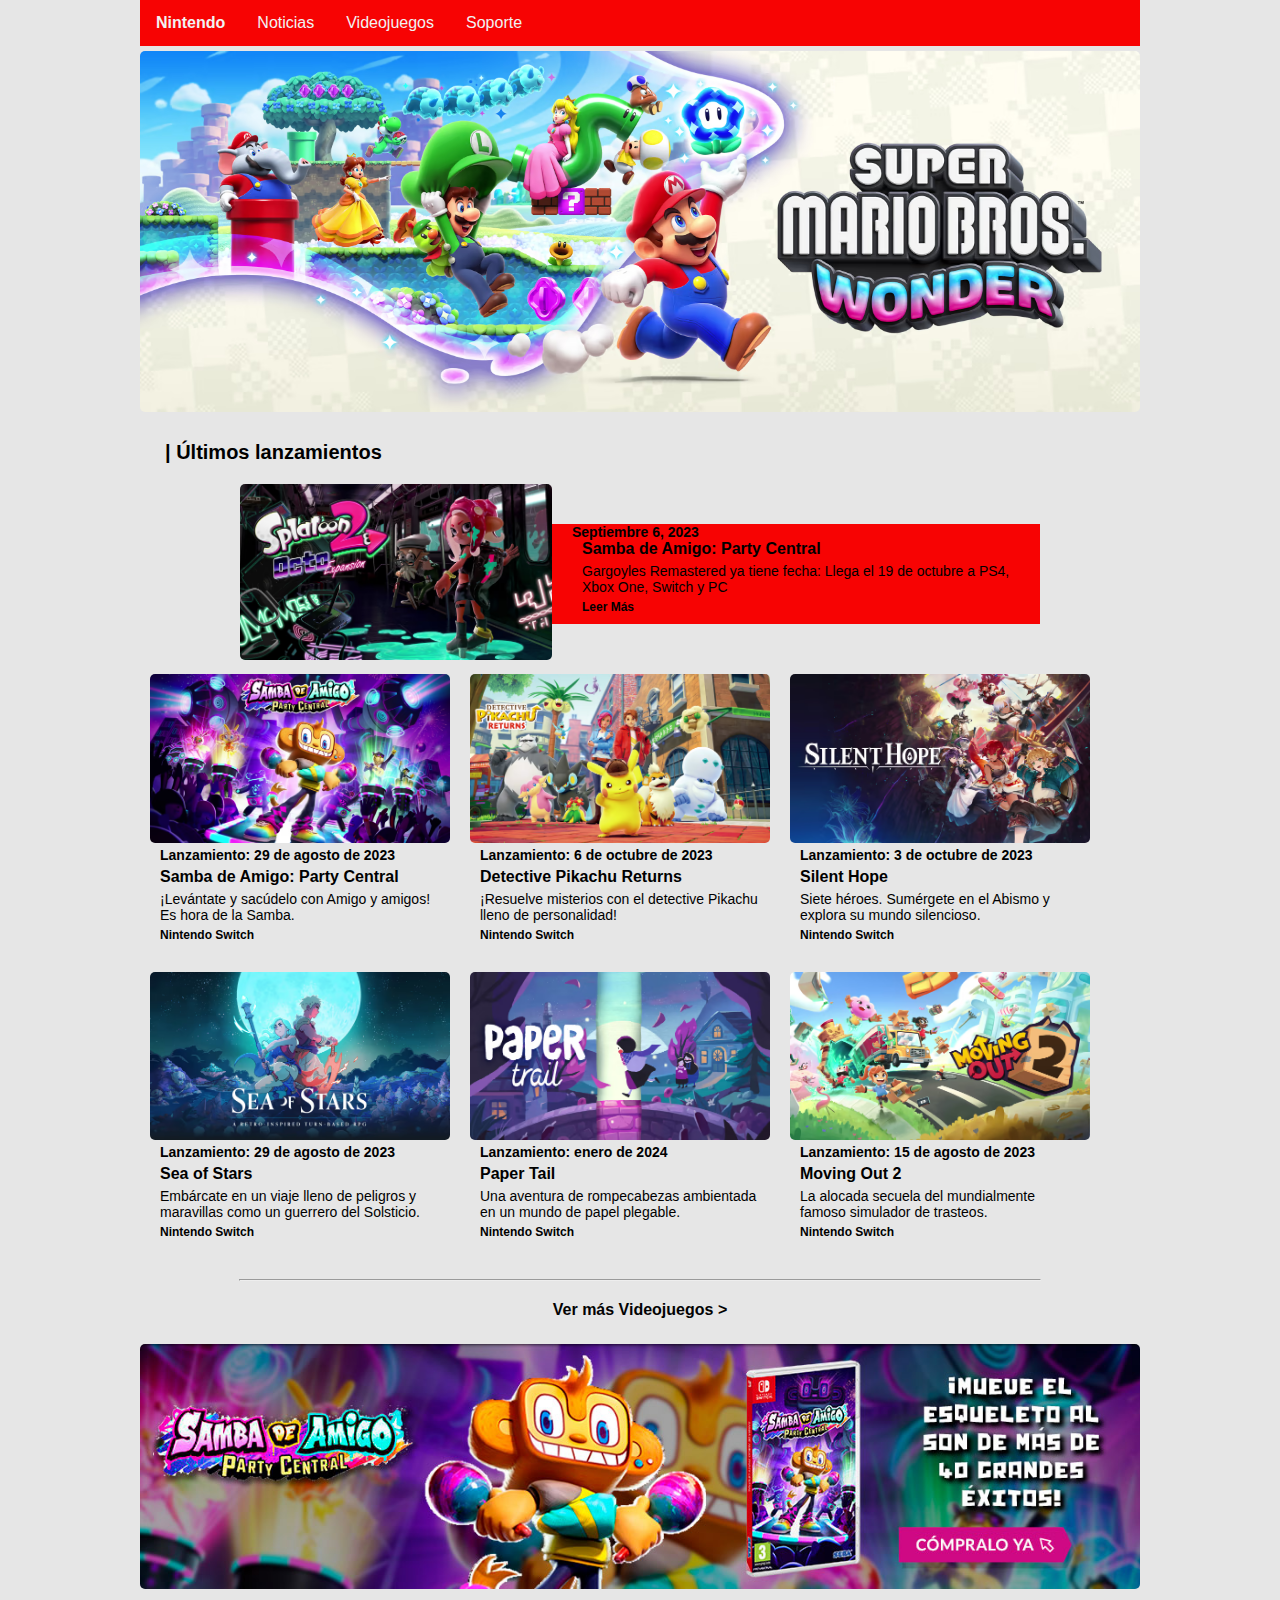
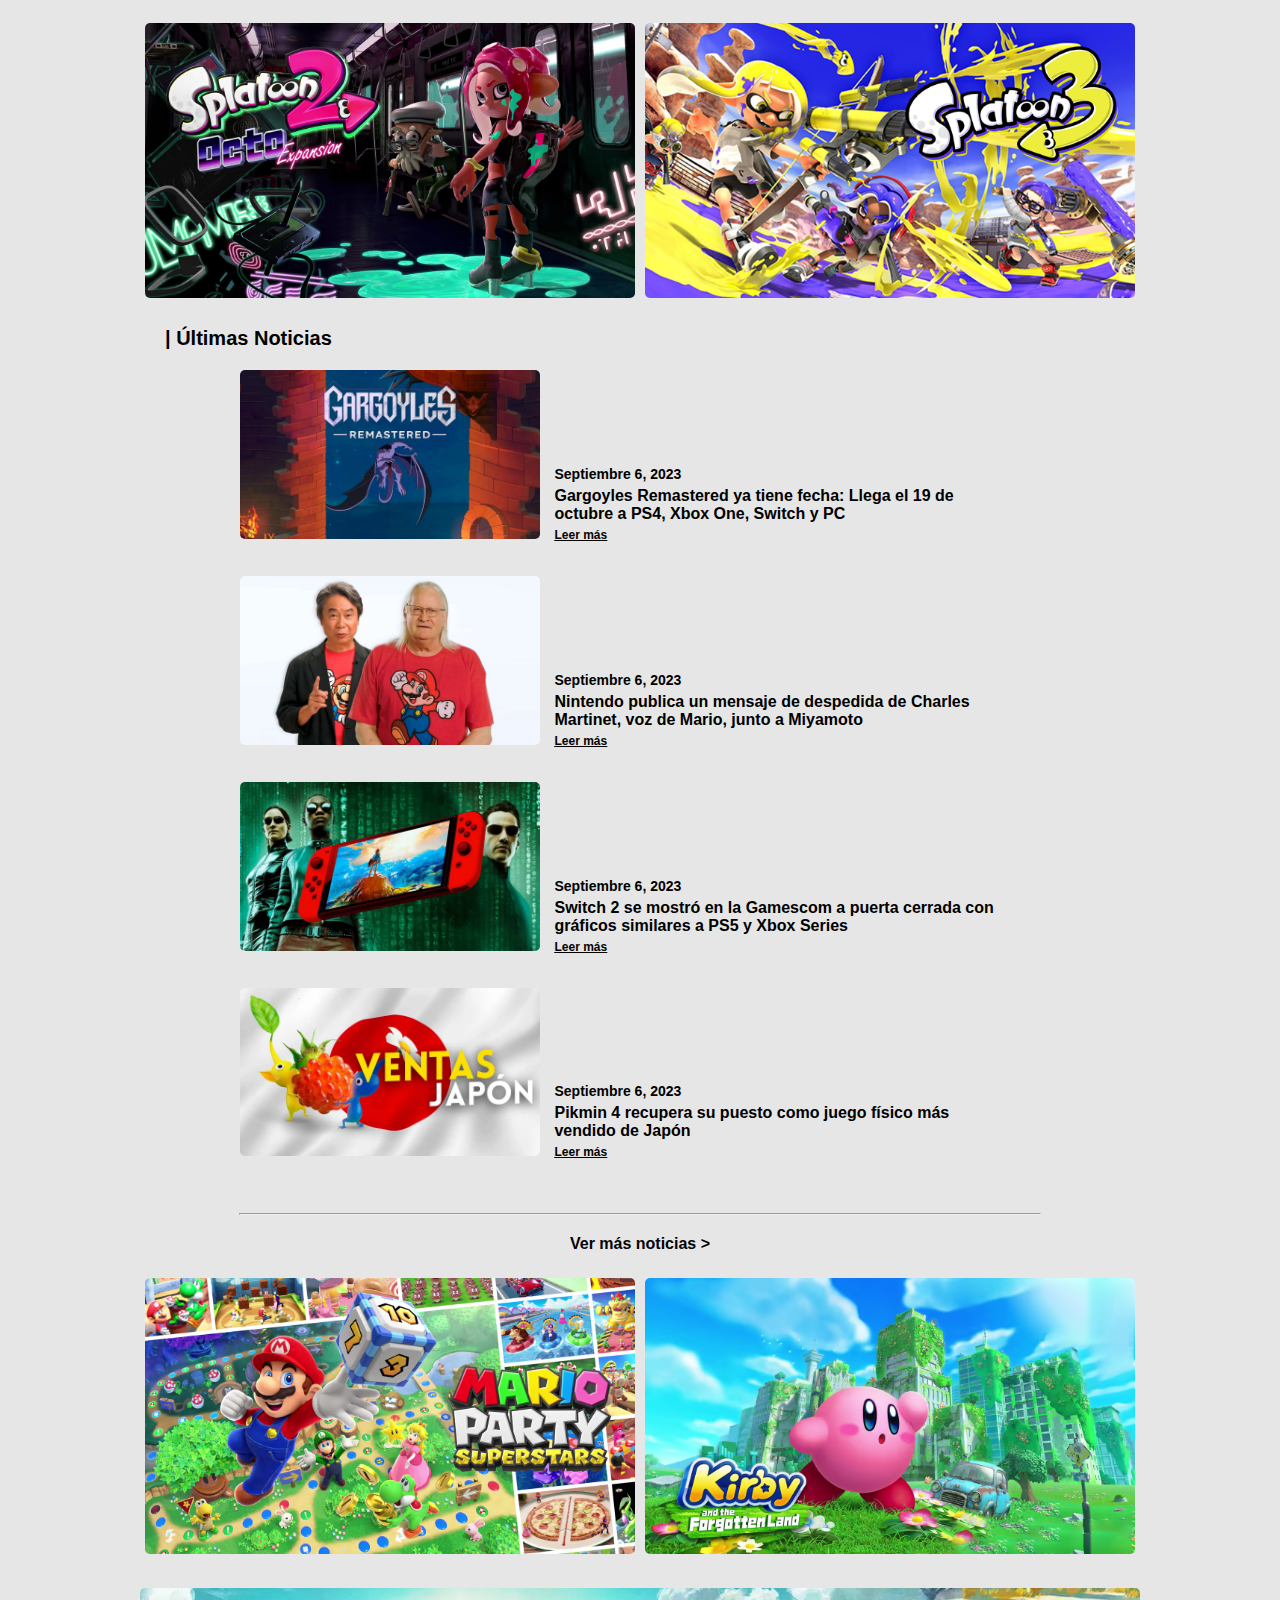
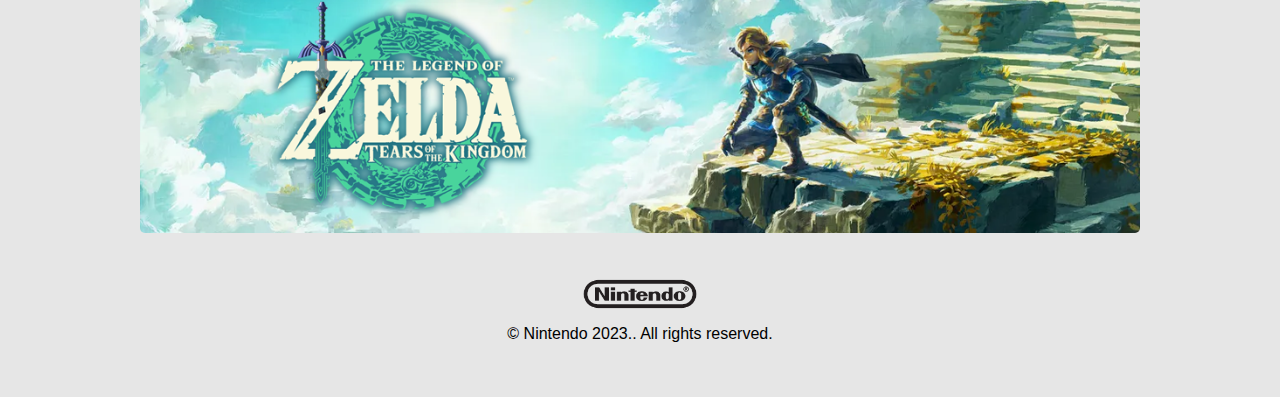
==== commit 3b7c7b44: "Add Resposive" ====
--- a/index.html
+++ b/index.html
@@ -11,17 +11,25 @@
 <body>
 
 
+    
+
+
+
+
+
 
 
     <div id="landingPage">
 
-        <ul class="nav">
-            <li><a href="#">Home</a></li>
-            <li><a href="./pages/Noticias.html">Noticias</a></li>
-            <li><a href="#">NINTENDO</a></li>
-            <li><a href="#">Videojuegos</a></li>
-            <li><a href="#">Soporte</a></li>
-        </ul>
+        <div class="topnav" id="myTopnav">
+            <a href="../Index.html"><b>Nintendo</b></a>
+            <a href="./pages/Noticias.html">Noticias</a>
+            <a href="#contact">Videojuegos</a>
+            <a href="#about">Soporte</a>
+            <a href="javascript:void(0);" class="icon" onclick="myFunction()">
+                <i class="fa fa-bars">H</i>
+            </a>
+        </div>
 
         <section class="mainBanner">
             <img id="mainBanner" src="./assets/img/Games/Super Mario Bros Wonder/Super-Mario-Bros-Wonder-Banner.png"
@@ -31,6 +39,43 @@
         <section class="sectionTitle">| Últimos lanzamientos</section>
 
 
+
+
+
+
+
+
+
+
+
+    <section class="NintendoNewsCard">
+        <div id="partA">
+            <img src="./assets/img/Games/Splatoon 2 Octo Expansion/Splatoon-2-Octo-Expansion-A.png"
+                alt="Splatoon 2 Octo Expansion">
+        </div>
+        <div id="partB">
+            <div class="gameDate">
+                <p>Septiembre 6, 2023</p>
+            </div>
+            <div class="gameTitle">
+                <p>Samba de Amigo: Party Central</p>
+            </div>
+            <div class="gameDescription">
+                <p>Gargoyles Remastered ya tiene fecha: Llega el 19 de octubre a PS4, Xbox One, Switch y PC</p>
+            </div>
+            <div class="gameReadmore">
+                <p>Leer Más</p>
+            </div>
+            </div>
+    </section>
+
+
+
+
+
+
+
+
         <div class="flex-container">
             <div class="NintendoGameCard">
                 <div class="Gameimg">
@@ -70,8 +115,7 @@
             </div>
             <div class="NintendoGameCard">
                 <div class="Gameimg">
-                    <img src="./assets/img/Games/Silent Hope/Silent-Hope-A.png"
-                        alt="Silent Hope">
+                    <img src="./assets/img/Games/Silent Hope/Silent-Hope-A.png" alt="Silent Hope">
                 </div>
                 <div class="gameDate">
                     <p>Lanzamiento: 3 de octubre de 2023</p>
@@ -88,8 +132,7 @@
             </div>
             <div class="NintendoGameCard">
                 <div class="Gameimg">
-                    <img src="./assets/img/Games/Sea of Stars/Sea-of-Stars-A.png"
-                        alt="Sea of Stars">
+                    <img src="./assets/img/Games/Sea of Stars/Sea-of-Stars-A.png" alt="Sea of Stars">
                 </div>
                 <div class="gameDate">
                     <p>Lanzamiento: 29 de agosto de 2023</p>
@@ -106,8 +149,7 @@
             </div>
             <div class="NintendoGameCard">
                 <div class="Gameimg">
-                    <img src="./assets/img/Games/Paper Trail/Paper-Trail-A.png"
-                        alt="Paper Tail">
+                    <img src="./assets/img/Games/Paper Trail/Paper-Trail-A.png" alt="Paper Tail">
                 </div>
                 <div class="gameDate">
                     <p>Lanzamiento: enero de 2024</p>
@@ -124,8 +166,7 @@
             </div>
             <div class="NintendoGameCard">
                 <div class="Gameimg">
-                    <img src="./assets/img/Games/Moving Out 2/Moving-Out-2-A.png"
-                        alt="Moving Out 2">
+                    <img src="./assets/img/Games/Moving Out 2/Moving-Out-2-A.png" alt="Moving Out 2">
                 </div>
                 <div class="gameDate">
                     <p>Lanzamiento: 15 de agosto de 2023</p>
@@ -140,12 +181,13 @@
                     <p>Nintendo Switch</p>
                 </div>
             </div>
-          </div>
+        </div>
         <hr>
-        <section class="viewMoreLink" id="linkBlack"><a href="./pages/Noticias.html">Ver más noticias ></a></section>
+        <section class="viewMoreLink" id="linkBlack"><a href=".#">Ver más Videojuegos ></a></section>
 
         <section class="mainBanner">
-            <img  id="sambaAmigoBanner"  src="./assets/img/Banners/Samba-de-Amigo-Party-Central-Banner.jpg" alt="Samba de Amigo Party Central">
+            <img id="sambaAmigoBanner" src="./assets/img/Banners/Samba-de-Amigo-Party-Central-Banner.jpg"
+                alt="Samba de Amigo Party Central">
         </section>
 
         <section class="secondaryBanner">
@@ -245,7 +287,8 @@
         </section>
 
         <section class="mainBanner">
-            <img id="tearsOfKingdomBanner" src="./assets/img/Banners/The-Legend-of-Zelda-Tears-of-the-Kingdom-Banner.png"
+            <img id="tearsOfKingdomBanner"
+                src="./assets/img/Banners/The-Legend-of-Zelda-Tears-of-the-Kingdom-Banner.png"
                 alt="The Legend of Zelda Tears of the Kingdom">
         </section>
 
@@ -264,7 +307,16 @@
 
 
 
-
+    <script>
+        function myFunction() {
+            var x = document.getElementById("myTopnav");
+            if (x.className === "topnav") {
+                x.className += " responsive";
+            } else {
+                x.className = "topnav";
+            }
+        }
+    </script>
 
 </body>
 
--- a/css/styles.css
+++ b/css/styles.css
@@ -254,12 +254,12 @@
     flex-wrap: wrap;
 }
 
-.NintendoGameCard > .Gameimg {
+.NintendoGameCard>.Gameimg {
     width: 100%;
     height: auto;
 }
 
-.NintendoGameCard > .gameDate,
+.NintendoGameCard>.gameDate,
 .gameTitle,
 .gameDescription,
 .gameReadmore {
@@ -284,6 +284,105 @@
     margin-bottom: 10px;
     font-size: 12px;
     font-weight: 700;
+}
+
+
+
+.NintendoNewsCard {
+    display: flex;
+    flex-direction: row;
+    width: 800px;
+    height: auto;
+    background-color: rgb(230, 230, 230);
+    margin: auto;
+}
+
+
+#partA {
+    width: 40%;
+}
+
+#partA img {
+    width: 100%;
+}
+
+#partB {
+    width: 60%;
+    background-color: #f70303;
+    margin: auto;
+    Padding-left: 20px
+}
+
+.NintendoNewsCard>.gameDate
+{
+    margin: 0px 10px 10px 10px;
+}
+
+
+
+
+
+
+
+
+
+.topnav {
+    overflow: hidden;
+    background-color: #f70303;
+    text-align: center;
+}
+
+.topnav a {
+    float: left;
+    display: block;
+    color: #f2f2f2;
+    text-align: center;
+    padding: 14px 16px;
+    text-decoration: none;
+    font-size: 16px;
+}
+
+.topnav a:hover {
+    background-color: #aa0d0d;
+    color: rgb(255, 255, 255);
+}
+
+.topnav a.active {
+    background-color: #ffffff;
+    color: rgb(197, 15, 15);
+}
+
+.topnav .icon {
+    display: none;
+}
+
+@media screen and (max-width: 600px) {
+    .topnav a:not(:first-child) {
+        display: none;
+    }
+
+    .topnav a.icon {
+        float: right;
+        display: block;
+    }
+}
+
+@media screen and (max-width: 600px) {
+    .topnav.responsive {
+        position: relative;
+    }
+
+    .topnav.responsive .icon {
+        position: absolute;
+        right: 0;
+        top: 0;
+    }
+
+    .topnav.responsive a {
+        float: none;
+        display: block;
+        text-align: center;
+    }
 }
 
 
@@ -378,6 +477,7 @@
         height: auto;
         background-color: rgb(230, 230, 230);
         margin: auto;
+        padding-left: 15px;
         margin-bottom: 5px;
         display: flex;
         flex-wrap: nowrap;
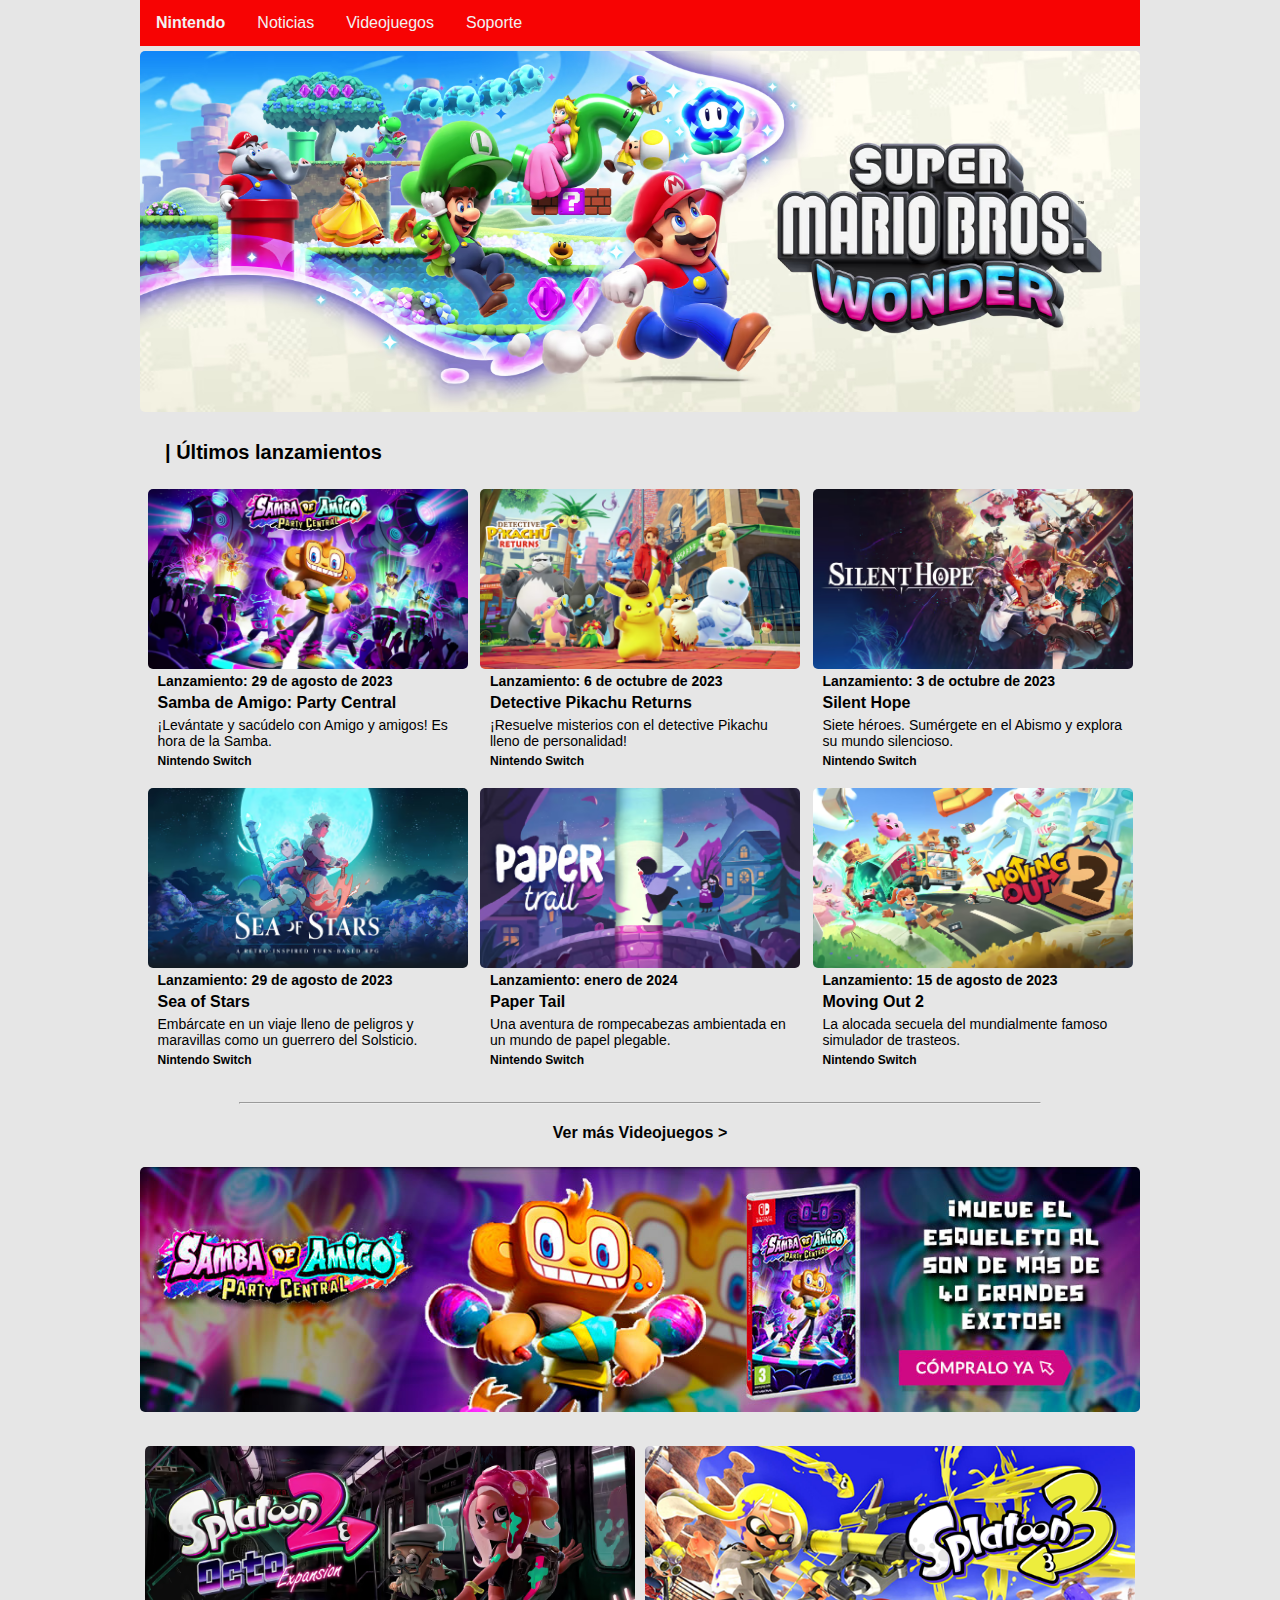
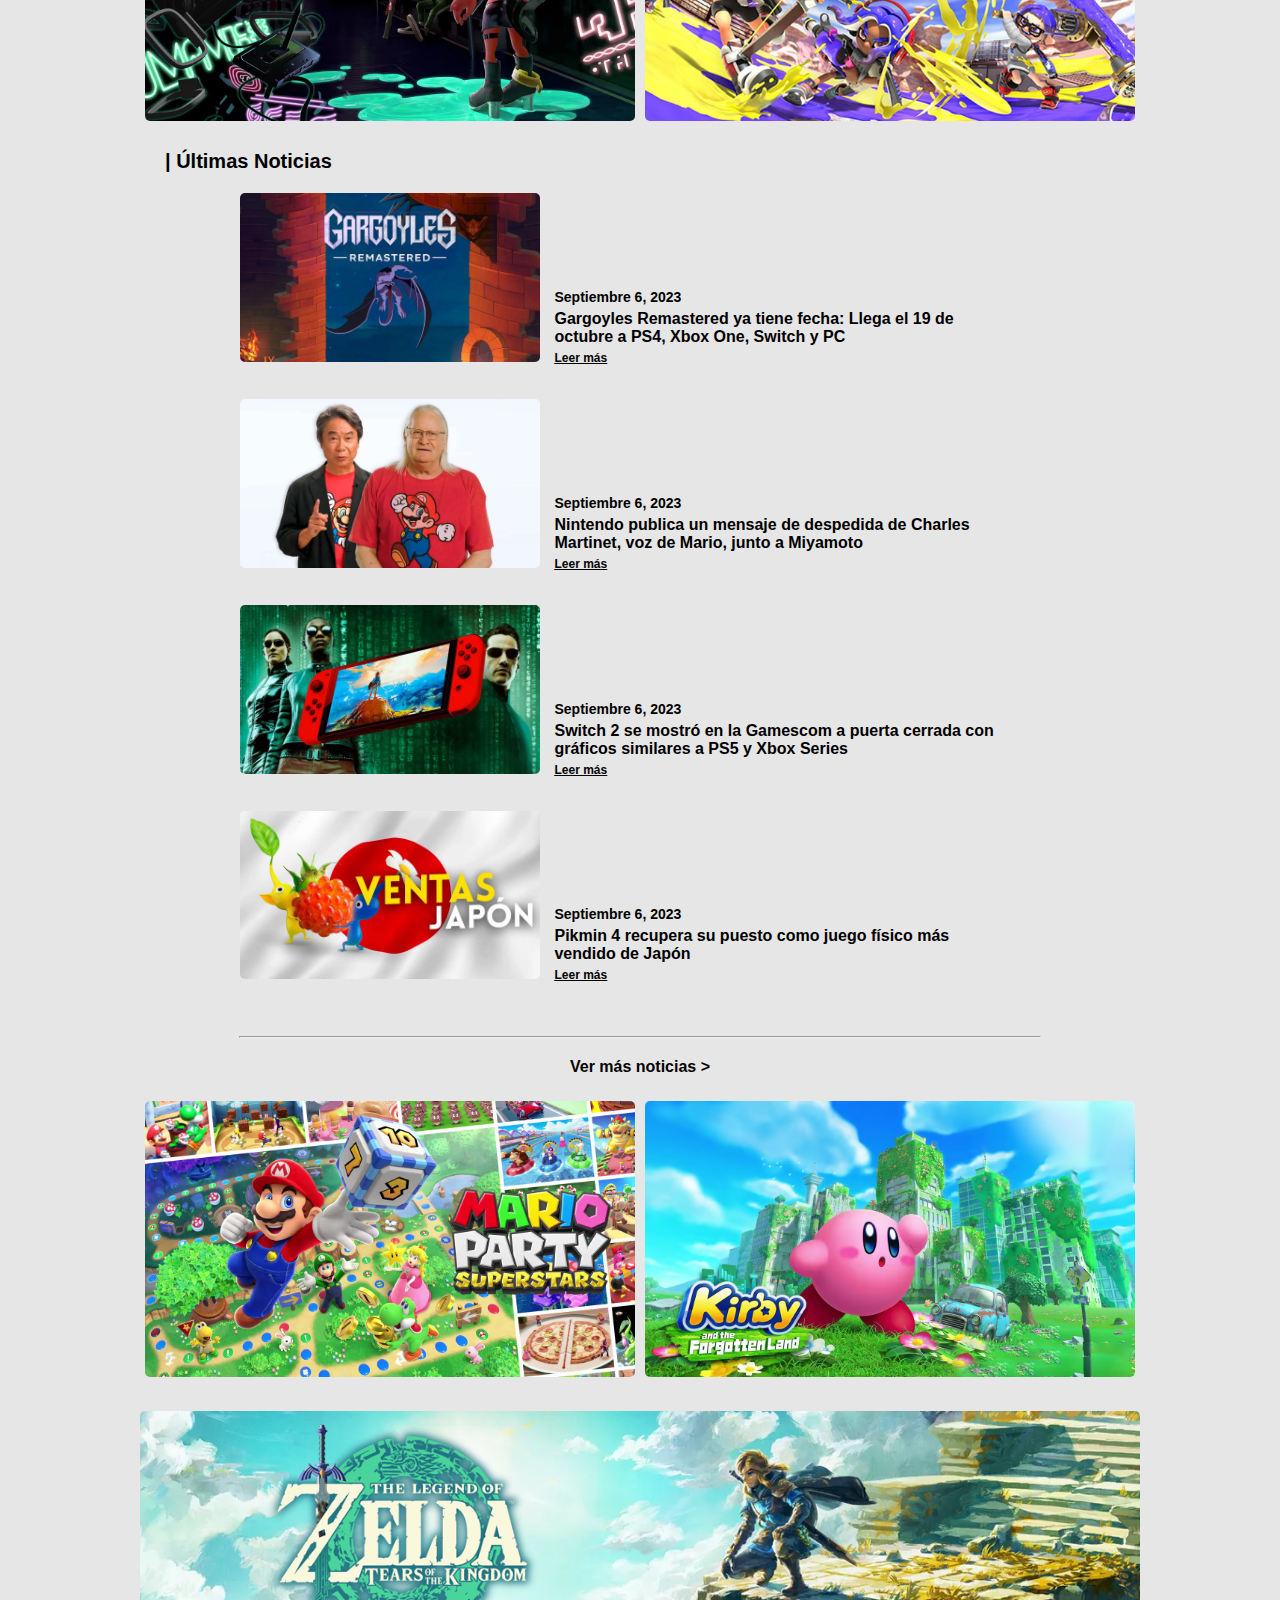
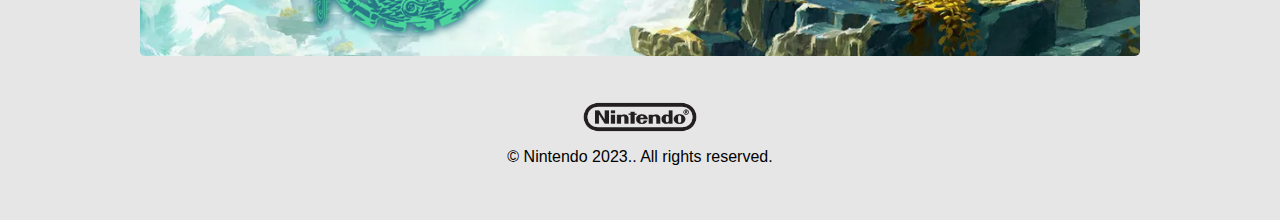
==== commit 7c436b0b: "Page Version 1.0" ====
--- a/index.html
+++ b/index.html
@@ -24,7 +24,7 @@
         <div class="topnav" id="myTopnav">
             <a href="../Index.html"><b>Nintendo</b></a>
             <a href="./pages/Noticias.html">Noticias</a>
-            <a href="#contact">Videojuegos</a>
+            <a href="./pages/Videojuegos.html">Videojuegos</a>
             <a href="#about">Soporte</a>
             <a href="javascript:void(0);" class="icon" onclick="myFunction()">
                 <i class="fa fa-bars">H</i>
@@ -38,44 +38,6 @@
 
         <section class="sectionTitle">| Últimos lanzamientos</section>
 
-
-
-
-
-
-
-
-
-
-
-    <section class="NintendoNewsCard">
-        <div id="partA">
-            <img src="./assets/img/Games/Splatoon 2 Octo Expansion/Splatoon-2-Octo-Expansion-A.png"
-                alt="Splatoon 2 Octo Expansion">
-        </div>
-        <div id="partB">
-            <div class="gameDate">
-                <p>Septiembre 6, 2023</p>
-            </div>
-            <div class="gameTitle">
-                <p>Samba de Amigo: Party Central</p>
-            </div>
-            <div class="gameDescription">
-                <p>Gargoyles Remastered ya tiene fecha: Llega el 19 de octubre a PS4, Xbox One, Switch y PC</p>
-            </div>
-            <div class="gameReadmore">
-                <p>Leer Más</p>
-            </div>
-            </div>
-    </section>
-
-
-
-
-
-
-
-
         <div class="flex-container">
             <div class="NintendoGameCard">
                 <div class="Gameimg">
@@ -182,7 +144,9 @@
                 </div>
             </div>
         </div>
+
         <hr>
+
         <section class="viewMoreLink" id="linkBlack"><a href=".#">Ver más Videojuegos ></a></section>
 
         <section class="mainBanner">
--- a/css/styles.css
+++ b/css/styles.css
@@ -235,15 +235,16 @@
 .flex-container {
     display: flex;
     flex-wrap: wrap;
-    width: 1000px;
+    width: 100%;
     height: auto;
     background-color: rgb(230, 230, 230);
     margin: auto;
-}
-
-.flex-container>div {
-    width: 300px;
-    margin: 10px;
+    justify-content: space-evenly;
+}
+
+.flex-container > div {
+    width: 32%;
+    margin: 5px;
 
 }
 
@@ -251,6 +252,7 @@
     width: 100%;
     height: auto;
     display: flex;
+    flex-direction: column;
     flex-wrap: wrap;
 }
 
@@ -308,12 +310,11 @@
 
 #partB {
     width: 60%;
-    background-color: #f70303;
     margin: auto;
     Padding-left: 20px
 }
 
-.NintendoNewsCard>.gameDate
+.NintendoNewsCard > .gameDate
 {
     margin: 0px 10px 10px 10px;
 }
@@ -428,6 +429,28 @@
         width: 100%;
         margin: auto;
     }
+
+    #fireEmblemHeroesBanner {
+        content: url("../assets/img/Banners/Fire-Emblem-Heroes-Banner-Vertical-C.jpg");
+        width: 100%;
+        margin: auto;
+    }
+
+    #bayonetta3Banner {
+        content: url("../assets/img/Banners/Bayonetta-3-Banner-Vertical-C.jpg");
+        width: 100%;
+        margin: auto;
+    }
+
+    #nintendoSwitchOled {
+        content: url("../assets/img/Banners/Lanzamiento-OLED-Mario-V.png");
+        width: 100%;
+        margin: auto;
+    }
+
+
+
+   
 
     .secondaryBanner {
         display: flex;
@@ -486,6 +509,7 @@
         -webkit-overflow-scrolling: touch;
         -ms-overflow-style: -ms-autohiding-scrollbar;
         z-index: 0;
+        justify-content: start;
 
     }
 
@@ -520,6 +544,34 @@
 
     }
 
+
+    .NintendoNewsCard {
+        display: flex;
+        flex-direction: column;
+        width: 100%;
+        height: auto;
+        background-color: rgb(230, 230, 230);
+        margin: auto;
+    }
+
+    #partA {
+        width: 100%;
+    }
+    
+    #partA img {
+        width: 100%;
+    }
+    
+    #partB {
+        width: 100%;
+        margin: auto;
+        Padding-left: 20px
+    }
+
+
+
+
+
     .sectionTitle {
         width: 200px;
         height: auto;
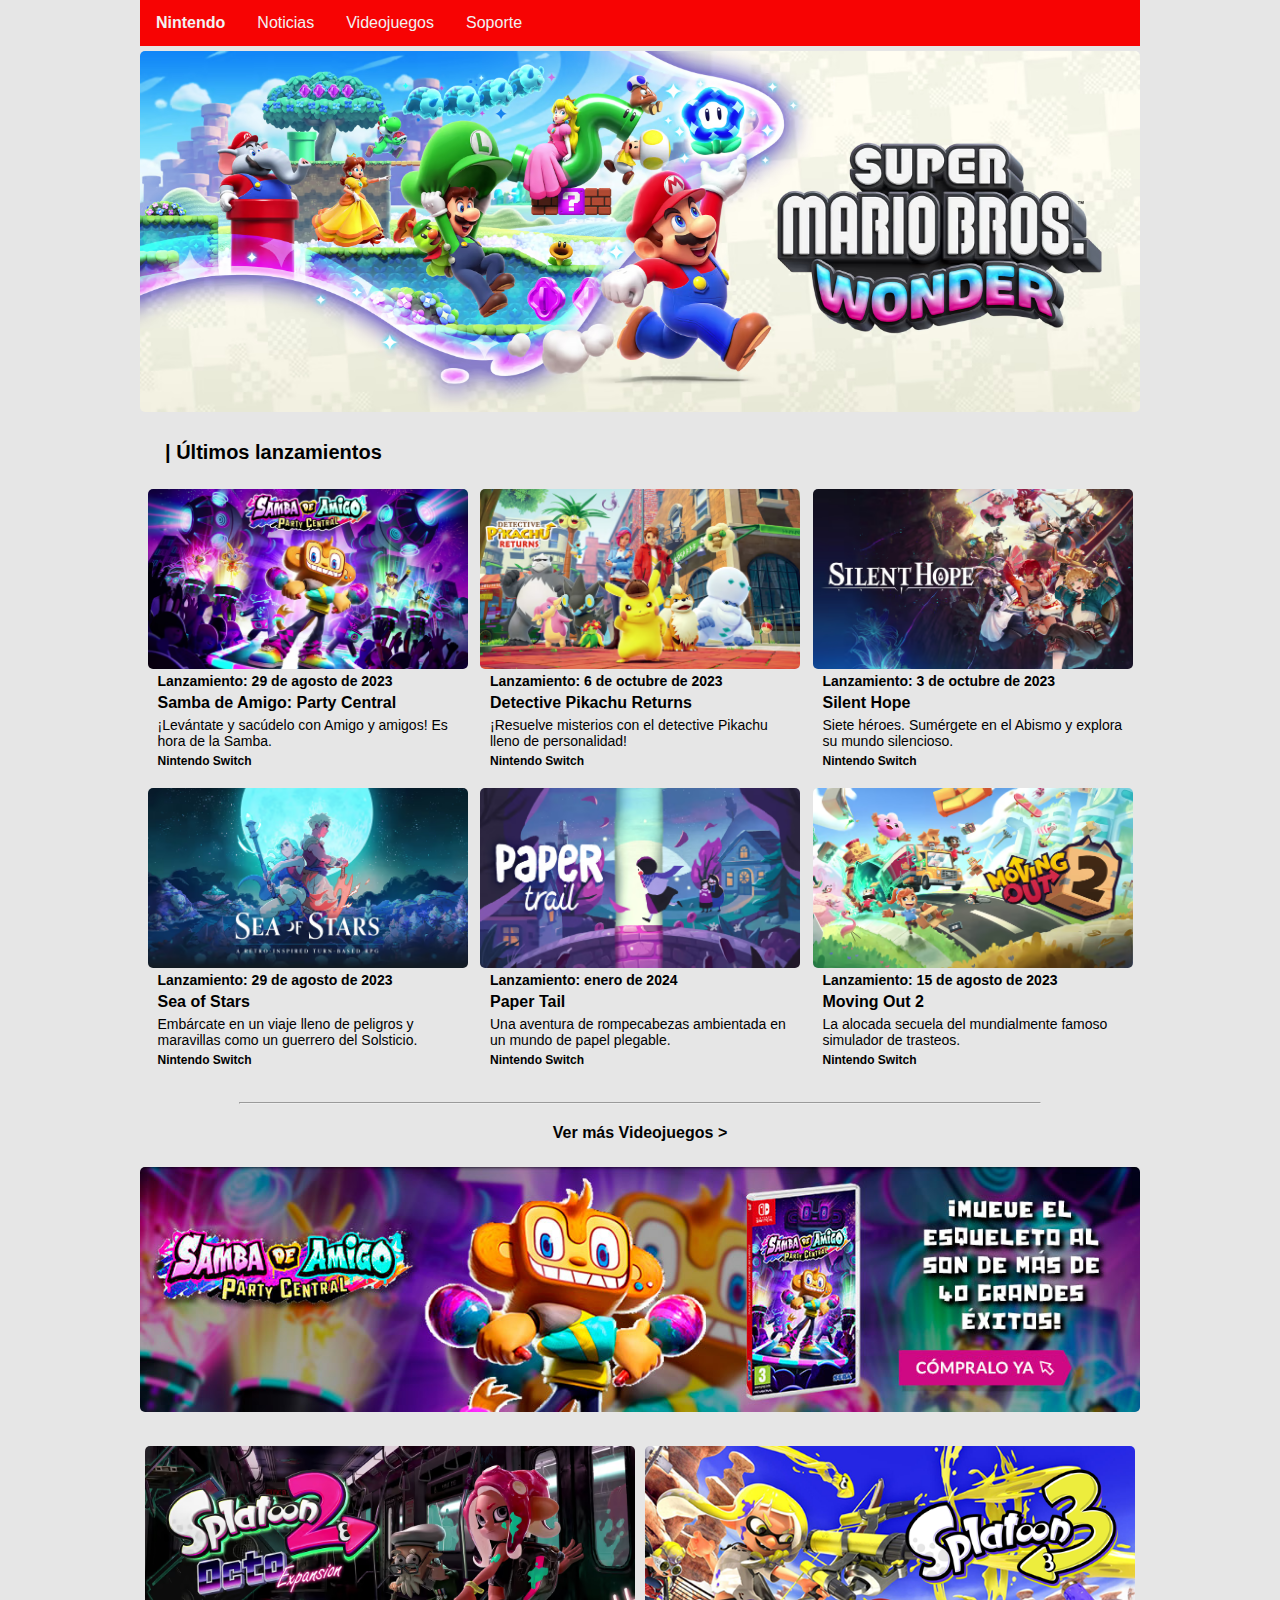
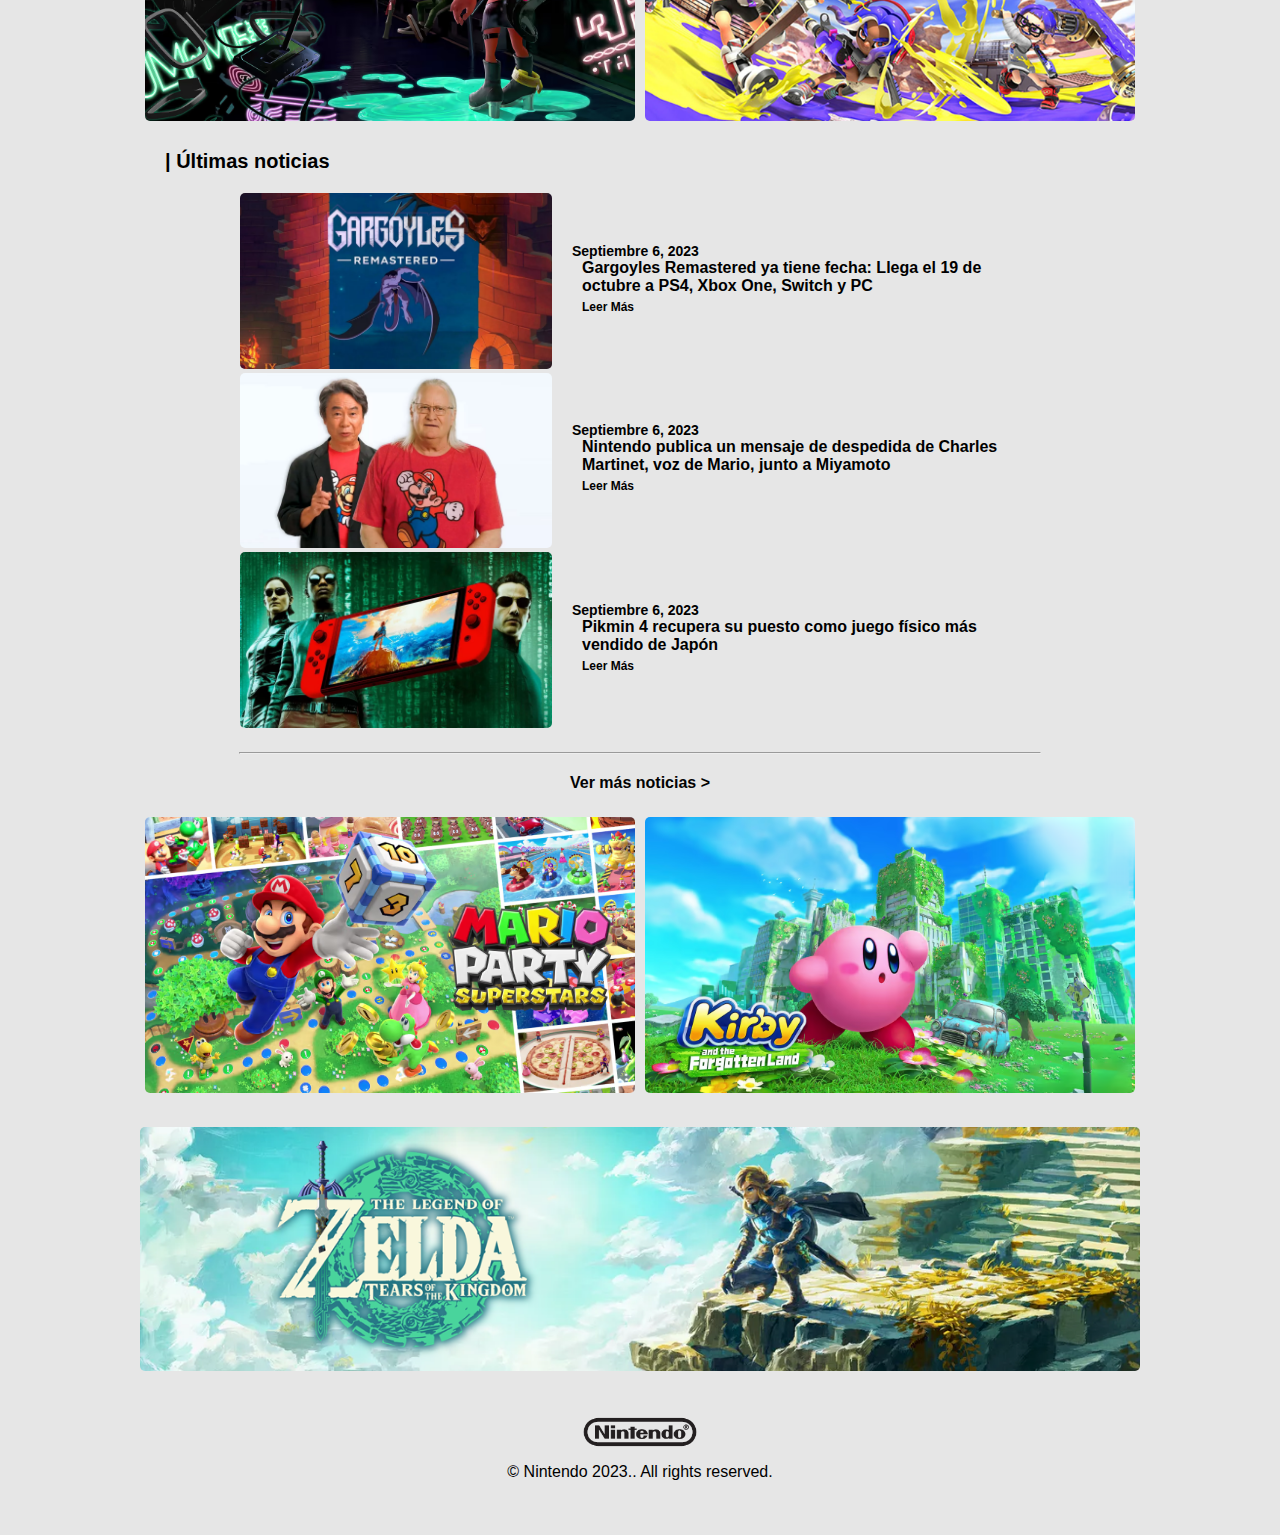
==== commit 16b6aaee: "Page Version 1.01" ====
--- a/index.html
+++ b/index.html
@@ -11,7 +11,7 @@
 <body>
 
 
-    
+
 
 
 
@@ -27,7 +27,7 @@
             <a href="./pages/Videojuegos.html">Videojuegos</a>
             <a href="#about">Soporte</a>
             <a href="javascript:void(0);" class="icon" onclick="myFunction()">
-                <i class="fa fa-bars">H</i>
+                <i class="fa fa-bars">N</i>
             </a>
         </div>
 
@@ -147,7 +147,8 @@
 
         <hr>
 
-        <section class="viewMoreLink" id="linkBlack"><a href=".#">Ver más Videojuegos ></a></section>
+        <section class="viewMoreLink" id="linkBlack"><a href="./pages/Videojuegos.html">Ver más Videojuegos ></a>
+        </section>
 
         <section class="mainBanner">
             <img id="sambaAmigoBanner" src="./assets/img/Banners/Samba-de-Amigo-Party-Central-Banner.jpg"
@@ -164,80 +165,63 @@
             </div>
         </section>
 
-
+        <section class="sectionTitle">| Últimas noticias</section>
 
         <section class="newsSection">
-            <p class="sectionTitle">| Últimas Noticias</p>
-            <article class="news">
-                <div class="image-container">
-                    <img src="./assets/img/Noticias/A.webp" alt="Gargoyles Remastered">
-                </div>
-                <div class="news-text-container">
-                    <div class="date">
+            <section class="NintendoNewsCard">
+                <div class="partA">
+                    <img src="../assets/img/Noticias/A.webp" alt="Splatoon 2 Octo Expansion">
+                </div>
+                <div class="partB">
+                    <div class="gameDate">
                         <p>Septiembre 6, 2023</p>
                     </div>
-                    <div class="title">
+                    <div class="gameTitle">
                         <p>Gargoyles Remastered ya tiene fecha: Llega el 19 de octubre a PS4, Xbox One, Switch y PC</p>
                     </div>
-                    <div class="readmore">
-                        <p><a href="#">Leer más</a></p>
-                    </div>
-                </div>
-            </article>
-            <article class="news">
-                <div class="image-container">
-                    <img src="./assets/img/Noticias/B.webp" alt="Mensaje de despedida de Charles Martinet">
-                </div>
-                <div class="news-text-container">
-                    <div class="date">
+                    <div class="gameReadmore">
+                        <p>Leer Más</p>
+                    </div>
+                </div>
+            </section>
+            <section class="NintendoNewsCard">
+                <div class="partA">
+                    <img src="../assets/img/Noticias/B.webp" alt="Splatoon 2 Octo Expansion">
+                </div>
+                <div class="partB">
+                    <div class="gameDate">
                         <p>Septiembre 6, 2023</p>
                     </div>
-                    <div class="title">
+                    <div class="gameTitle">
                         <p>Nintendo publica un mensaje de despedida de Charles Martinet, voz de Mario, junto a Miyamoto
                         </p>
                     </div>
-                    <div class="readmore">
-                        <p><a href="#">Leer más</a></p>
-                    </div>
-                </div>
-            </article>
-            <article class="news">
-                <div class="image-container">
-                    <img src="./assets/img/Noticias/C.webp" alt="Switch 2 se mostró en la Gamescom">
-                </div>
-                <div class="news-text-container">
-                    <div class="date">
+                    <div class="gameReadmore">
+                        <p>Leer Más</p>
+                    </div>
+                </div>
+            </section>
+            <section class="NintendoNewsCard">
+                <div class="partA">
+                    <img src="../assets/img/Noticias/C.webp" alt="Splatoon 2 Octo Expansion">
+                </div>
+                <div class="partB">
+                    <div class="gameDate">
                         <p>Septiembre 6, 2023</p>
                     </div>
-                    <div class="title">
-                        <p>Switch 2 se mostró en la Gamescom a puerta cerrada con gráficos similares a PS5 y Xbox Series
-                        </p>
-                    </div>
-                    <div class="readmore">
-                        <p><a href="#">Leer más</a></p>
-                    </div>
-                </div>
-            </article>
-            <article class="news">
-                <div class="image-container">
-                    <img src="./assets/img/Noticias/D.webp" alt="Pikmin 4 más vendido">
-                </div>
-                <div class="news-text-container">
-                    <div class="date">
-                        <p>Septiembre 6, 2023</p>
-                    </div>
-                    <div class="title">
+                    <div class="gameTitle">
                         <p>Pikmin 4 recupera su puesto como juego físico más vendido de Japón</p>
                     </div>
-                    <div class="readmore">
-                        <p><a href="#">Leer más</a></p>
-                    </div>
-                </div>
-            </article>
-            <hr>
-            <p class="viewMoreLink" id="linkBlack"><a href="./pages/Noticias.html">Ver más noticias ></a></p>
-        </section>
-
+                    <div class="gameReadmore">
+                        <p>Leer Más</p>
+                    </div>
+                </div>
+            </section>
+        </section>
+
+        <hr>
+
+        <section class="viewMoreLink" id="linkBlack"><a href="./pages/Noticias.html">Ver más noticias ></a></section>
 
         <section class="secondaryBanner">
             <div class="Banner">
--- a/css/styles.css
+++ b/css/styles.css
@@ -242,7 +242,7 @@
     justify-content: space-evenly;
 }
 
-.flex-container > div {
+.flex-container>div {
     width: 32%;
     margin: 5px;
 
@@ -300,22 +300,21 @@
 }
 
 
-#partA {
+.partA {
     width: 40%;
 }
 
-#partA img {
+.partA img {
     width: 100%;
 }
 
-#partB {
+.partB {
     width: 60%;
     margin: auto;
     Padding-left: 20px
 }
 
-.NintendoNewsCard > .gameDate
-{
+.NintendoNewsCard>.gameDate {
     margin: 0px 10px 10px 10px;
 }
 
@@ -448,9 +447,11 @@
         margin: auto;
     }
 
-
-
-   
+    .readMore {
+        text-decoration: underline;
+    }
+
+
 
     .secondaryBanner {
         display: flex;
@@ -554,15 +555,15 @@
         margin: auto;
     }
 
-    #partA {
-        width: 100%;
-    }
-    
-    #partA img {
-        width: 100%;
-    }
-    
-    #partB {
+    .partA {
+        width: 100%;
+    }
+
+    .partA img {
+        width: 100%;
+    }
+
+    .partB {
         width: 100%;
         margin: auto;
         Padding-left: 20px
